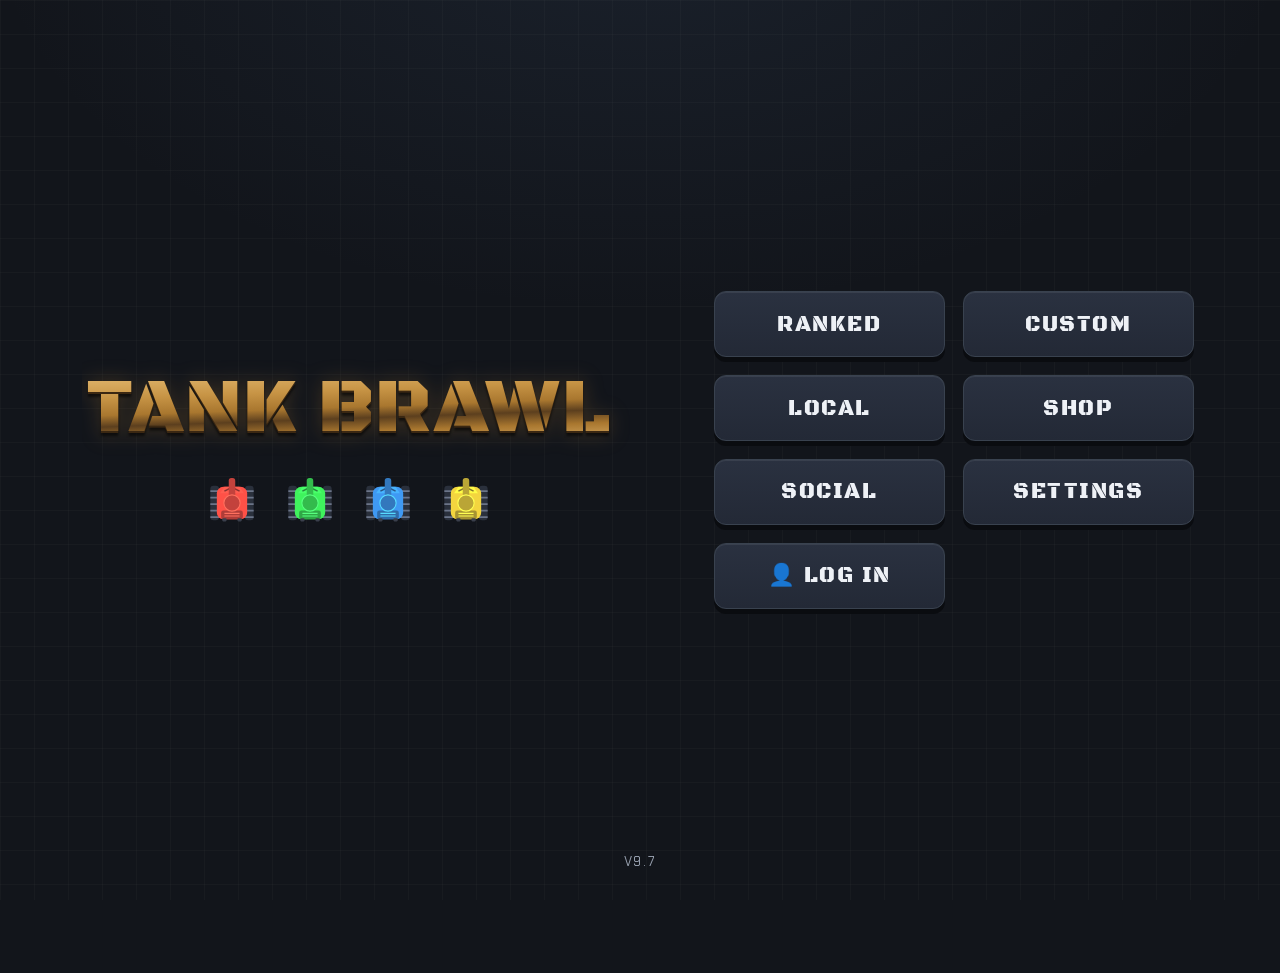
==== index.html @ 53a94299 "Update index.html" ====
<!doctype html>
<html lang="en">
<head>
  <meta charset="utf-8">
  <link rel="manifest" href="manifest.json">
  <meta name="screen-orientation" content="landscape">
  <meta name="apple-mobile-web-app-capable" content="yes">
  <meta name="mobile-web-app-capable" content="yes">
  <meta name="apple-mobile-web-app-status-bar-style" content="black-translucent">
  <meta name="theme-color" content="#14171f">
  <meta name="viewport" content="width=device-width, initial-scale=1, viewport-fit=cover">
  <meta name="theme-color" content="#12151b">
  <title>Tank Brawl</title>
  <link rel="preconnect" href="https://fonts.googleapis.com">
  <link rel="preconnect" href="https://fonts.gstatic.com" crossorigin>
  <link href="https://fonts.googleapis.com/css2?family=Black+Ops+One&family=Chakra+Petch:wght@400;500;600;700&display=swap" rel="stylesheet">
  <link rel="stylesheet" href="css/style.css">
</head>
<body>
  <main id="app">

    <!-- ============ MAIN MENU ============ -->
    <section class="screen screen-center is-active" id="screen-menu" aria-label="Main menu">
      <div class="menu-hero">
        <h1 class="logo"><span class="logo-fill">TANK BRAWL</span></h1>
        <div class="tank-row" id="menu-tanks" aria-hidden="true"></div>
      </div>
      <nav class="menu-grid">
        <button class="btn btn-big" data-go="screen-ranked">Ranked</button>
        <button class="btn btn-big" data-go="screen-online">Custom</button>
        <button class="btn btn-big" data-go="screen-local">Local</button>
        <button class="btn btn-big" data-go="screen-shop">Shop</button>
        <button class="btn btn-big" data-go="screen-social">Social</button>
        <button class="btn btn-big" data-go="screen-settings">Settings</button>
        <button class="btn btn-big" id="menu-login" type="button">👤 Log in</button>
      </nav>
      <p class="foot">v9.7</p>
    </section>

    <!-- ============ OFFLINE ============ -->
    <section class="screen" id="screen-local" aria-label="Offline battle setup">
      <header class="bar">
        <button class="btn btn-back" data-go="screen-menu">‹ Back</button>
        <h2>Local</h2>
        <button class="btn btn-small" data-go="screen-settings" aria-label="Settings">⚙</button>
      </header>
      <div class="slots" id="local-slots"></div>
      <div class="panel host-settings" id="local-settings">
        <button class="btn settings-head" id="loc-settings-toggle" type="button">
          MATCH SETTINGS <span id="loc-settings-caret">▾</span>
        </button>
        <div id="loc-settings-body" hidden>
          <p class="set-label">Map sizes</p>
          <div class="set-chips" id="loc-set-sizes"></div>
          <p class="set-label">Abilities in rotation</p>
          <div class="set-chips" id="loc-set-gear"></div>
          <div class="set-row">
            <button class="btn btn-small" id="loc-set-gear-all" type="button">ALL</button>
            <button class="btn btn-small" id="loc-set-gear-none" type="button">NONE</button>
          </div>
          <p class="set-label">Max abilities on the field: <b id="loc-set-max-val">24</b></p>
          <input type="range" id="loc-set-max" min="1" max="30" value="24" step="1">
          <p class="hint" id="loc-set-note"></p>
          <p class="set-label">Closing zone</p>
          <div class="set-row">
            <button class="btn btn-small set-chip" id="loc-set-zone" type="button">ZONE: OFF</button>
          </div>
          <div id="loc-set-zone-timer" hidden>
            <p class="set-label">Shrinks every: <b id="loc-set-zone-val">30s</b></p>
            <input type="range" id="loc-set-zone-sec" min="10" max="60" value="30" step="5">
          </div>
        </div>
      </div>
      <p class="hint" id="local-hint"></p>
      <button class="btn btn-big btn-go" id="local-start" disabled>Start battle</button>
    </section>

    <!-- ============ LOG IN ============ -->
    <section class="screen" id="screen-login" aria-label="Log in">
      <header class="bar">
        <button class="btn btn-back" data-go="screen-menu">‹ Back</button>
        <h2>Account</h2>
      </header>
      <div class="settings-tabs">
        <button class="btn tab-btn is-on" id="login-tab-in" type="button">SIGN IN</button>
        <button class="btn tab-btn" id="login-tab-up" type="button">CREATE ACCOUNT</button>
      </div>
      <div class="form-col" id="login-form-in">
        <input type="text" id="login-ident" placeholder="email or username"
               autocomplete="username" autocapitalize="off">
        <input type="password" id="login-pass" placeholder="password"
               autocomplete="current-password">
        <div class="form-row">
          <button class="btn btn-go" id="login-signin" type="button">Sign in</button>
          <button class="btn" id="login-forgot" type="button">RESET PASSWORD</button>
        </div>
      </div>
      <div class="form-col" id="login-form-up" hidden>
        <input type="email" id="signup-email" placeholder="email" autocomplete="email">
        <input type="text" id="signup-name" placeholder="username"
               maxlength="16" autocomplete="off" autocapitalize="off">
        <input type="password" id="signup-pass" placeholder="password (6+ characters)"
               autocomplete="new-password">
        <div class="form-row">
          <button class="btn btn-go" id="login-create" type="button">Create account</button>
        </div>
      </div>
    </section>

    <!-- ============ RANKED RESULTS ============ -->
    <section class="screen screen-center" id="screen-results" aria-label="Match results">
      <h2>Match Results</h2>
      <div class="results-body" id="results-body"></div>
      <button class="btn btn-big btn-go" id="results-continue" type="button">Continue</button>
    </section>

    <!-- ============ VERSUS (loading / sync) ============ -->
    <section class="screen screen-center" id="screen-versus" aria-label="Match starting">
      <h2 class="vs-title">Match Starting…</h2>
      <div class="versus-body" id="versus-body"></div>
      <p class="hint vs-wait">Syncing players…</p>
    </section>

    <!-- ============ RANKED ============ -->
    <section class="screen" id="screen-ranked" aria-label="Ranked">
      <header class="bar">
        <button class="btn btn-back" data-go="screen-menu">‹ Back</button>
        <h2>Ranked</h2>
      </header>
      <div class="settings-tabs">
        <button class="btn tab-btn is-on" id="ranked-tab-1v1" type="button">1v1</button>
        <button class="btn tab-btn" id="ranked-tab-2v2" type="button">2v2</button>
      </div>
      <div id="duo-panel" hidden>
        <div class="duo-members" id="duo-members"></div>
        <ul class="duo-invite-list" id="duo-invite-list" hidden></ul>
        <div class="duo-actions">
          <button class="btn" id="duo-leave" type="button" hidden>LEAVE TEAM</button>
        </div>
      </div>
      <p class="rank-mybadge" id="ranked-mybadge">Loading…</p>
      <button class="btn btn-big btn-go" id="ranked-queue" type="button">FIND MATCH</button>
      <p class="hint" id="ranked-status"></p>
      <h3 class="board-title">Top 50 worldwide</h3>
      <ol class="lobby-list" id="ranked-board"><li class="hint">Loading…</li></ol>
      <li class="board-row board-me" id="ranked-me" hidden></li>
    </section>

    <!-- ============ SOCIAL ============ -->
    <!-- ============ SHOP ============ -->
    <section class="screen" id="screen-shop" aria-label="Shop">
      <header class="bar">
        <button class="btn btn-back" data-go="screen-menu">‹ Back</button>
        <h2>Shop</h2>
        <span class="tag-purse" id="shop-purse" aria-label="Your tags">
          <span class="tag-coin" aria-hidden="true">💀</span><b id="shop-tags">0</b>
        </span>
      </header>
      <div class="settings-tabs">
        <button class="btn tab-btn is-on" id="shop-tab-colours" type="button">COLOURS</button>
        <button class="btn tab-btn" id="shop-tab-patterns" type="button">PATTERNS</button>
      </div>
      <p class="shop-rank" id="shop-rank"></p>
      <div id="shop-colours"></div>
      <div id="shop-patterns" hidden></div>

      <!-- Two-colour picker for equipping a pattern -->
      <div class="modal" id="pattern-picker" hidden>
        <div class="modal-card pattern-picker-card">
          <h3>Pick two colours</h3>
          <p class="pattern-picker-hint">Tap two different colours you own.</p>
          <div class="pp-grid" id="pattern-picker-grid"></div>
          <p class="pattern-picker-msg" id="pattern-picker-msg"></p>
          <div class="pattern-picker-actions">
            <button class="btn" id="pattern-picker-cancel" type="button">Cancel</button>
            <button class="btn btn-go" id="pattern-picker-apply" type="button">Wear it</button>
          </div>
        </div>
      </div>
    </section>

    <section class="screen" id="screen-social" aria-label="Social">
      <header class="bar">
        <button class="btn btn-back" data-go="screen-menu">‹ Back</button>
        <h2>Social</h2>
      </header>
      <div class="settings-tabs">
        <button class="btn tab-btn is-on" id="tab-friends" type="button">Friends</button>
        <button class="btn tab-btn" id="tab-requests" type="button">Requests</button>
        <button class="btn tab-btn" id="tab-addfriends" type="button">Add Friends</button>
      </div>
      <div id="panel-friends">
        <ul class="lobby-list" id="friends-list"></ul>
      </div>
      <div id="panel-requests" hidden>
        <ul class="lobby-list" id="requests-list"></ul>
      </div>
      <div id="panel-addfriends" hidden>
        <div class="search-row">
          <input type="text" id="friend-search" maxlength="16" placeholder="username"
                 autocomplete="off" autocapitalize="off">
          <button class="btn" id="friend-search-btn" type="button">Search</button>
        </div>
        <ul class="lobby-list" id="friend-results"></ul>
      </div>
    </section>

    <!-- ============ SETTINGS ============ -->
    <section class="screen" id="screen-settings" aria-label="Settings">
      <header class="bar">
        <button class="btn btn-back" id="settings-back">‹ Back</button>
        <h2>Settings</h2>
      </header>
      <div class="settings-tabs">
        <button class="btn tab-btn is-on" id="tab-controls" type="button">Controls</button>
        <button class="btn tab-btn" id="tab-audio" type="button">Audio</button>
      </div>
      <div id="panel-controls">
        <div class="binds" id="binds"></div>
        <button class="btn" id="binds-reset">Reset to defaults</button>
      </div>
      <div id="panel-audio" hidden>
        <div class="vol-row">
          <label for="vol-master">Master volume</label>
          <input type="range" id="vol-master" min="0" max="100" step="1">
          <span class="vol-val" id="vol-master-val">100%</span>
        </div>
        <div class="vol-row">
          <label for="vol-music">Music</label>
          <input type="range" id="vol-music" min="0" max="100" step="1">
          <span class="vol-val" id="vol-music-val">100%</span>
        </div>
        <div class="vol-row">
          <label for="vol-sfx">Sound effects</label>
          <input type="range" id="vol-sfx" min="0" max="100" step="1">
          <span class="vol-val" id="vol-sfx-val">100%</span>
        </div>
        <div class="vol-row dnd-row">
          <label for="dnd-toggle">Do Not Disturb</label>
          <input type="checkbox" id="dnd-toggle">
          <span class="vol-val" id="dnd-bell">🔔</span>
        </div>
        <div class="vol-row dnd-row">
          <label for="noreq-toggle">Block friend requests</label>
          <input type="checkbox" id="noreq-toggle">
          <span class="vol-val">🚫</span>
        </div>
      </div>
    </section>

    <!-- ============ ONLINE HOME ============ -->
    <section class="screen" id="screen-online" aria-label="Online">
      <header class="bar">
        <button class="btn btn-back" data-go="screen-menu">‹ Back</button>
        <h2>Custom</h2>
      </header>
      <div class="stack" id="online-actions">
        <button class="btn btn-big" id="btn-create">Create lobby</button>
        <button class="btn btn-big" data-go="screen-join">Join lobby</button>
      </div>
      <div class="panel warn" id="online-warning" hidden>
        <h3>Firebase isn't connected yet</h3>
        <p>Online lobbies run on a free Firebase Realtime Database. Paste your project config into <code>js/firebase-config.js</code> — the README walks through it in about 5 minutes.</p>
      </div>
    </section>

    <!-- ============ JOIN LOBBY ============ -->
    <section class="screen" id="screen-join" aria-label="Join lobby">
      <header class="bar">
        <button class="btn btn-back" data-go="screen-online">‹ Back</button>
        <h2>Join lobby</h2>
      </header>
      <label class="code-label" for="join-code">Enter the 4-digit lobby code</label>
      <input id="join-code" class="code-input" inputmode="numeric" autocomplete="one-time-code"
             pattern="[0-9]*" maxlength="4" placeholder="0000" data-autofocus>
      <button class="btn btn-big" id="btn-join">Join</button>
    </section>

    <!-- ============ LOBBY ============ -->
    <section class="screen" id="screen-lobby" aria-label="Lobby">
      <header class="bar">
        <button class="btn btn-back" id="lobby-leave">‹ Leave</button>
        <h2>Lobby</h2>
        <button class="btn btn-small" data-go="screen-settings" aria-label="Settings">⚙</button>
        <button class="btn btn-small bar-end" id="lobby-social" type="button" hidden>👥 Invite</button>
      </header>
      <div class="lobby-grid">
        <div class="lobby-main">
          <div class="panel code-card">
            <span class="code-label">Lobby code — share it with friends</span>
            <div class="code-line">
              <button class="btn btn-small" id="lobby-hide" type="button"
                      aria-label="Hide lobby code">👁</button>
              <span class="code-big" id="lobby-code">····</span>
              <button class="btn btn-small" id="lobby-copy">Copy</button>
            </div>
          </div>
          <ul class="lobby-list lobby-popover" id="lobby-social-list" hidden></ul>
          <ul class="lobby-list" id="lobby-players"></ul>
          <div class="panel host-settings" id="lobby-settings" hidden>
            <button class="btn settings-head" id="settings-toggle" type="button">
              MATCH SETTINGS <span id="settings-caret">▾</span>
            </button>
            <div id="settings-body" hidden>
              <p class="set-label">Map sizes</p>
              <div class="set-chips" id="set-sizes"></div>
              <p class="set-label">Abilities in rotation</p>
              <div class="set-chips" id="set-gear"></div>
              <div class="set-row">
                <button class="btn btn-small" id="set-gear-all" type="button">ALL</button>
                <button class="btn btn-small" id="set-gear-none" type="button">NONE</button>
              </div>
              <p class="set-label">Max abilities on the field: <b id="set-max-val">24</b></p>
              <input type="range" id="set-max" min="1" max="30" value="24" step="1">
              <p class="hint" id="set-note"></p>
              <p class="set-label">Closing zone</p>
              <div class="set-row">
                <button class="btn btn-small set-chip" id="set-zone" type="button">ZONE: OFF</button>
              </div>
              <div id="set-zone-timer" hidden>
                <p class="set-label">Shrinks every: <b id="set-zone-val">30s</b></p>
                <input type="range" id="set-zone-sec" min="10" max="60" value="30" step="5">
              </div>
            </div>
          </div>
          <p class="hint" id="lobby-status"></p>
          <button class="btn btn-big btn-go" id="lobby-start" hidden>Start battle</button>
        </div>
        <div class="chat-box" id="lobby-chat">
          <div class="chat-log" id="chat-log"></div>
          <div class="chat-row">
            <input type="text" id="chat-input" maxlength="240" placeholder="Message…"
                   autocomplete="off">
            <button class="btn btn-small" id="chat-send" type="button">Send</button>
          </div>
        </div>
      </div>
    </section>

    <!-- ============ BATTLE ARENA ============ -->
    <section class="screen" id="screen-game" aria-label="Battle">
      <header class="bar">
        <button class="btn btn-back" id="game-exit">‹ Exit</button>
        <h2>Battle</h2>
        <button class="btn btn-small" data-go="screen-settings" aria-label="Settings">⚙</button>
        <span class="shrink-timer" id="game-shrink" hidden>SHRINK 0:30</span>
        <div class="score" id="game-score"></div>
      </header>
      <div class="arena-wrap">
        <canvas id="arena"></canvas>
        <span class="multikill" id="multikill" hidden></span>
        <!-- Second local player (ranked 2v2 couch co-op): their own
             health and ability readout, so they aren't flying blind. -->
        <!-- Additional local players (couch co-op / local seats): one
             stacked readout each, built in game.js. -->
        <div class="p2-hud" id="p2-hud" hidden></div>
        <div class="loadout-hud" id="loadout-hud" hidden>
          <div class="loadout-slot" data-fire="off" data-cat="offense">
            <canvas class="loadout-icon" data-cat="offense" width="112" height="112"></canvas>
            <span class="loadout-key" data-cat="offense"></span>
          </div>
          <div class="loadout-slot" data-fire="def" data-cat="defense">
            <canvas class="loadout-icon" data-cat="defense" width="112" height="112"></canvas>
            <span class="loadout-key" data-cat="defense"></span>
          </div>
          <div class="loadout-slot" data-fire="agi" data-cat="agility">
            <canvas class="loadout-icon" data-cat="agility" width="112" height="112"></canvas>
            <span class="loadout-key" data-cat="agility"></span>
          </div>
        </div>
        <div class="touch-pad" id="touch-pad" hidden>
          <div class="tp-left">
            <div class="tp-stick" id="tp-move" aria-label="Move">
              <span class="tp-stick-label">MOVE</span>
              <div class="tp-knob"></div>
            </div>
          </div>
        </div>
      </div>
    </section>

  </main>

  <div id="toast" role="status" aria-live="polite"></div>

  <!-- Portrait phones get a polite "please rotate" gate. -->
  <div id="rotate-notice">
    <div class="rot-icon">📱</div>
    <h2>Rotate your device</h2>
    <p class="hint">Tank Brawl plays in landscape. Turn your phone sideways to battle.</p>
  </div>
  <div id="notice" class="notice" hidden>
    <span id="notice-text"></span>
    <button class="btn btn-small" id="notice-yes" type="button">OK</button>
    <button class="btn btn-small notice-x" id="notice-no" type="button">✕</button>
  </div>
  <div id="account-modal" class="acct-modal" hidden>
    <div class="acct-card">
      <button class="acct-x" id="acct-x" type="button" aria-label="Close">✕</button>
      <h3>Account — <span id="acct-who"></span></h3>
      <label class="acct-label" for="acct-newname">Username</label>
      <div class="acct-row">
        <input type="text" id="acct-newname" maxlength="16" autocapitalize="off" autocomplete="off">
        <button class="btn" id="acct-save" type="button">SAVE</button>
      </div>
      <div class="acct-actions">
        <button class="btn" id="acct-reset" type="button">RESET PASSWORD</button>
        <button class="btn" id="acct-logout" type="button">LOG OUT</button>
      </div>
      <p class="acct-msg" id="acct-msg"></p>
      <div class="acct-dev" id="acct-dev" hidden>
        <p class="acct-dev-head">⚙ DEV TOOLS</p>
        <div class="dev-row">
          <span class="dev-label">1v1 Elo <b id="dev-elo1">—</b></span>
          <button class="btn btn-small" data-dev-elo="1v1" data-delta="-100" type="button">−100</button>
          <button class="btn btn-small" data-dev-elo="1v1" data-delta="100" type="button">+100</button>
        </div>
        <div class="dev-row">
          <span class="dev-label">2v2 Elo <b id="dev-elo2">—</b></span>
          <button class="btn btn-small" data-dev-elo="2v2" data-delta="-100" type="button">−100</button>
          <button class="btn btn-small" data-dev-elo="2v2" data-delta="100" type="button">+100</button>
        </div>
        <div class="dev-row">
          <span class="dev-label">Tags <b id="dev-tags">—</b></span>
          <button class="btn btn-small" data-dev-tags data-delta="-10" type="button">−10</button>
          <button class="btn btn-small" data-dev-tags data-delta="10" type="button">+10</button>
        </div>
      </div>
      <div class="acct-danger">
        <button class="btn acct-danger-btn" id="acct-delete" type="button">DELETE ACCOUNT</button>
        <div id="acct-delete-confirm" hidden>
          <p class="acct-warn">
            <b>This cannot be undone.</b> Your username, email, rating,
            match records, and friends list are erased for good, and the
            username is freed for someone else.
          </p>
          <label class="acct-label" for="acct-pass">Enter your password to confirm</label>
          <input type="password" id="acct-pass" autocomplete="current-password"
                 placeholder="password">
          <div class="acct-actions">
            <button class="btn" id="acct-delete-cancel" type="button">CANCEL</button>
            <button class="btn acct-danger-btn" id="acct-delete-go" type="button">
              DELETE FOREVER
            </button>
          </div>
        </div>
      </div>
      <button class="btn btn-go" id="acct-close" type="button">CLOSE</button>
    </div>
  </div>
  <script type="module" src="js/main.js"></script>
</body>
</html>
---- css/style.css ----
/* Long-pressing the screen must never pop the text-selection
   magnifier loupe or callout menu — this is a game, not a document.
   Inputs stay selectable so the lobby code can still be typed. */
html, body, * {
  -webkit-user-select: none;
  user-select: none;
  -webkit-touch-callout: none;
  -webkit-tap-highlight-color: transparent;
}
html, body {
  touch-action: manipulation;
}
input, textarea {
  -webkit-user-select: text;
  user-select: text;
}

/* ================================================================
   TANK BRAWL — menu styles
   Palette: gunmetal / steel / rivet / chalk + the 4 player colors
   Type:    Black Ops One (display) + Chakra Petch (body)
   ================================================================ */

:root {
  --tp-size: clamp(96px, 26vw, 128px); /* thumb-stick diameter */
  --gunmetal: #12151b;
  --steel:    #1c212b;
  --rivet:    #39424f;
  --chalk:    #eef1f6;
  --smoke:    #9aa3b2;

  --red:    #ff5147;
  --green:  #46d160;
  --blue:   #47a3ff;
  --yellow: #ffc531;

  --shadow: #0a0c10;
  --radius: 12px;
}

* { box-sizing: border-box; margin: 0; padding: 0; }
[hidden] { display: none !important; }

html, body { height: 100%; overflow: hidden; }

body {
  font-family: "Chakra Petch", system-ui, sans-serif;
  font-size: 16px;
  color: var(--chalk);
  background:
    radial-gradient(1100px 700px at 50% -12%, rgba(80, 110, 150, .14), transparent 60%),
    linear-gradient(rgba(255, 255, 255, .022) 1px, transparent 1px),
    linear-gradient(90deg, rgba(255, 255, 255, .022) 1px, transparent 1px),
    var(--gunmetal);
  background-size: auto, 34px 34px, 34px 34px, auto;
  -webkit-font-smoothing: antialiased;
}

#app {
  width: min(560px, 100%);
  height: 100dvh;
  margin-inline: auto;
  padding: max(14px, env(safe-area-inset-top))
           max(14px, env(safe-area-inset-right))
           max(14px, env(safe-area-inset-bottom))
           max(14px, env(safe-area-inset-left));
  display: flex;
  flex-direction: column;
  overflow: hidden;
}
/* Each active screen scrolls INTERNALLY if content overflows — the
   page itself never does, so nothing spills past the viewport. */
.screen.is-active { overflow-y: auto; }

/* ===== Landscape / wide: the game wants a horizontal stage ===== */
@media (min-aspect-ratio: 13/10) {
  #app { width: 100%; max-width: 1180px; padding-inline: 32px; }
  .screen.is-active { gap: 16px; }
  .binds { grid-template-columns: 1fr 1fr; }

  /* Menu: a centered hero + a clean 2-column button grid, sized up so
     it commands the screen instead of floating in a corner. */
  #screen-menu.is-active {
    flex-direction: row;
    align-items: center;
    justify-content: center;
    gap: 8vw;
  }
  #screen-menu .menu-hero { margin: 0; }
  #screen-menu .menu-grid {
    grid-template-columns: 1fr 1fr;
    width: auto;
    min-width: 420px;
    gap: 16px;
  }
  #screen-menu .foot { position: absolute; bottom: 16px; left: 0; right: 0; }
}

/* ========================================================
   DESKTOP POLISH — make PC (wide + tall) look deliberate:
   a grand hero, substantial buttons, and centered, well-
   proportioned screens that fill the space instead of
   floating in a narrow left column.
   ======================================================== */
@media (min-aspect-ratio: 13/10) and (min-height: 600px) {
  /* Hero: bigger logo, roomier tagline, animated tanks visible. */
  #screen-menu .logo { font-size: clamp(3.2rem, 6vw, 5rem); }
  #screen-menu .tagline { font-size: 1rem; letter-spacing: .18em; }
  #screen-menu .tank-row { display: flex; gap: 26px; margin-top: 10px; }
  #screen-menu .tank-row .tank { width: 52px; height: 52px; }
  #screen-menu .menu-hero { gap: 20px; }

  /* Menu buttons: chunky, confident targets. */
  #screen-menu .menu-grid { min-width: 480px; gap: 18px; }
  #screen-menu .btn-big { font-size: 1.35rem; padding: 1.15rem 1.4rem; }
  #screen-menu .foot { font-size: .82rem; }

  /* Content screens: cap width and center so forms/lists/boards sit
     in a tidy column rather than stretching edge-to-edge. */
  #screen-online.is-active,
  #screen-ranked.is-active,
  #screen-social.is-active,
  #screen-settings.is-active,
  #screen-local.is-active {
    align-items: stretch;
    max-width: 960px;
    margin-inline: auto;
    width: 100%;
    padding-top: 4px;
  }

  /* Section headers read a little larger on desktop. */
  .bar h2 { font-size: 1.5rem; }
  .btn { font-size: 1.02rem; }
  .btn-small { font-size: .85rem; }
}

/* Ultra-wide: don't let the app sprawl. */
@media (min-width: 1400px) {
  #app { max-width: 1240px; }
}
  .logo { font-size: clamp(1.8rem, 7vh, 2.6rem); }
  .tagline { font-size: .7rem; }
  .tank-row { display: none; }
  .menu-hero { gap: 6px; }
  .btn-big { font-size: .92rem; padding: .62rem .8rem; }
  .menu-grid { gap: 8px; }

  .screen.is-active { gap: 10px; }
  .bar h2 { font-size: 1rem; }
}

/* Phones in PORTRAIT: ask for a turn. The rotate notice sits on top
   of everything and blocks play until the device is landscape. */
#rotate-notice { display: none; }
@media (max-aspect-ratio: 1/1) and (max-width: 900px) {
  #app { filter: blur(3px) brightness(.5); pointer-events: none; }
  #rotate-notice {
    display: flex;
    position: fixed;
    inset: 0;
    z-index: 200;
    flex-direction: column;
    align-items: center;
    justify-content: center;
    gap: 18px;
    text-align: center;
    padding: 24px;
    background: var(--gunmetal);
  }
  #rotate-notice .rot-icon {
    font-size: 4rem;
    animation: rot-spin 2.4s ease-in-out infinite;
  }
}
@keyframes rot-spin {
  0%, 40% { transform: rotate(0deg); }
  60%, 100% { transform: rotate(90deg); }
}

/* ---------- player color scopes ---------- */
.p-red    { --p: var(--red); }
.p-green  { --p: var(--green); }
.p-blue   { --p: var(--blue); }
.p-yellow { --p: var(--yellow); }

/* ---------- screens ---------- */
.screen { display: none; }
.screen.is-active {
  display: flex;
  flex-direction: column;
  gap: 18px;
  flex: 1;
  animation: screen-in .22s ease both;
}
.screen-center.is-active { justify-content: center; gap: 28px; }

@keyframes screen-in {
  from { opacity: 0; transform: translateY(10px); }
}

/* ---------- header bar ---------- */
.bar {
  display: flex;
  align-items: center;
  gap: 12px;
}
.bar h2 {
  font-family: "Black Ops One", system-ui;
  font-size: 1.2rem;
  font-weight: 400;
  letter-spacing: .05em;
  text-transform: uppercase;
}

/* ---------- logo / hero ---------- */
.menu-hero { text-align: center; display: grid; gap: 12px; }

.logo {
  font-family: "Black Ops One", system-ui;
  font-weight: 400;
  font-size: clamp(2.4rem, 11.5vw, 4rem);
  line-height: 1;
  display: flex;
  justify-content: center;
  letter-spacing: .02em;
}
/* Struck-bronze wordmark: a static vertical bevel (light top, dark
   waist, light base) with a narrow bright glint that sweeps across
   VERY slowly and cycles. Both layers are clipped to the text. */
.logo-fill {
  --bz-d: #5c3f1e;
  --bz:   #a9772f;
  --bz-l: #e6bd76;
  --bz-hi: #fff4d8;
  background-image:
    linear-gradient(100deg,
      rgba(255,244,216,0) 0%, rgba(255,244,216,0) 42%,
      rgba(255,244,216,.35) 47%, var(--bz-hi) 50%, rgba(255,244,216,.35) 53%,
      rgba(255,244,216,0) 58%, rgba(255,244,216,0) 100%),
    linear-gradient(178deg,
      var(--bz-l) 0%, #c79445 30%, var(--bz) 48%,
      var(--bz-d) 60%, var(--bz) 74%, var(--bz-l) 100%);
  background-size: 320% 100%, 100% 100%;
  background-position: 165% 0, 0 0;
  background-repeat: no-repeat;
  -webkit-background-clip: text;
  background-clip: text;
  color: transparent;
  -webkit-text-fill-color: transparent;
  /* Beveled depth without a flat drop-shadow color. */
  filter:
    drop-shadow(0 2px 0 #3a2712)
    drop-shadow(0 3px 1px rgba(0,0,0,.55))
    drop-shadow(0 0 10px rgba(169,119,47,.28));
  animation: bronzeGlint 19s linear infinite;
}
@keyframes bronzeGlint {
  /* Glint drifts right-to-left; most of the cycle it sits off-canvas,
     so the shine passes across roughly once every 19 s. */
  0%   { background-position: 165% 0, 0 0; }
  100% { background-position: -165% 0, 0 0; }
}
@media (prefers-reduced-motion: reduce) {
  .logo-fill { animation: none; background-position: 50% 0, 0 0; }
}

.tagline {
  color: #b9924e;
  letter-spacing: .32em;
  text-transform: uppercase;
  font-size: .8rem;
  font-weight: 600;
  text-indent: .32em;
}

.tank-row {
  display: flex;
  justify-content: center;
  gap: 18px;
  margin-top: 4px;
}
.tank-row .tank {
  width: 38px;
  height: 38px;
  animation: idle 2.4s ease-in-out infinite;
}
.tank-row .tank:nth-child(2) { animation-delay: .3s; }
.tank-row .tank:nth-child(3) { animation-delay: .6s; }
.tank-row .tank:nth-child(4) { animation-delay: .9s; }

@keyframes idle {
  0%, 100% { transform: translateY(0); }
  50%      { transform: translateY(-3px); }
}

.foot {
  text-align: center;
  color: var(--smoke);
  font-size: .72rem;
  letter-spacing: .12em;
  text-transform: uppercase;
}

/* ---------- tank icon ---------- */
.tank { display: block; }
.tank .tread  { fill: #343c49; }
.tank .barrel { fill: #566072; }
.tank .hull   { fill: var(--p, #566072); }
.tank .turret {
  fill: #262c37;
  fill: color-mix(in srgb, var(--p, #566072) 58%, #10131a);
}

/* ---------- buttons ---------- */
.btn {
  font-family: "Black Ops One", system-ui;
  font-weight: 400;
  font-size: .95rem;
  text-transform: uppercase;
  letter-spacing: .07em;
  color: var(--chalk);
  background: linear-gradient(#2a3140, #232936);
  border: 1px solid var(--rivet);
  border-radius: var(--radius);
  box-shadow: 0 5px 0 var(--shadow), inset 0 1px 0 rgba(255, 255, 255, .07);
  padding: .72rem 1.1rem;
  cursor: pointer;
  touch-action: manipulation;
  user-select: none;
  -webkit-user-select: none;
  -webkit-tap-highlight-color: transparent;
  transition: transform .05s ease, box-shadow .05s ease, border-color .15s ease;
}
.btn:hover { border-color: #4d5a6d; }
.btn:active {
  transform: translateY(4px);
  box-shadow: 0 1px 0 var(--shadow), inset 0 1px 0 rgba(255, 255, 255, .04);
}
.btn:focus-visible { outline: 2px solid var(--blue); outline-offset: 3px; }
.btn:disabled {
  opacity: .45;
  cursor: not-allowed;
  transform: none;
  box-shadow: 0 5px 0 var(--shadow);
}

.btn-big  { font-size: 1rem; padding: .78rem 1rem; width: 100%; }
.btn-small { font-size: .78rem; padding: .5rem .8rem; box-shadow: 0 3px 0 var(--shadow); }
.btn-small:active { transform: translateY(2px); box-shadow: 0 1px 0 var(--shadow); }

.btn-back {
  font-size: .8rem;
  padding: .5rem .85rem;
  background: transparent;
  box-shadow: 0 3px 0 var(--shadow);
  flex-shrink: 0;
}
.btn-back:active { transform: translateY(2px); box-shadow: 0 1px 0 var(--shadow); }

.btn-go {
  background: linear-gradient(#2c5a3a, #234a30);
  border-color: #3f7a52;
  box-shadow: 0 5px 0 #07130b, inset 0 1px 0 rgba(255, 255, 255, .1);
}
.btn-go:hover { border-color: var(--green); }
.btn-go:active, .btn-go:disabled { box-shadow: 0 1px 0 #07130b; }
.btn-go:disabled { box-shadow: 0 5px 0 #07130b; }

.stack { display: grid; gap: 14px; }
.menu-grid { display: grid; gap: 10px; grid-template-columns: 1fr; width: 100%; }

/* ---------- panels / hints ---------- */
.panel {
  background: var(--steel);
  border: 1px solid #2a313d;
  border-radius: var(--radius);
  padding: 16px;
}
.panel.warn { border-color: #7a5b1e; display: grid; gap: 8px; }
.panel.warn h3 { font-family: "Black Ops One"; font-weight: 400; font-size: .95rem; color: var(--yellow); }
.panel.warn p  { color: var(--smoke); font-size: .9rem; line-height: 1.5; }
.panel.warn code { color: var(--chalk); font-size: .85em; }

.hint { color: var(--smoke); font-size: .88rem; line-height: 1.5; }
.hint b { color: var(--chalk); }

/* ---------- local join slots ---------- */
.slots {
  display: grid;
  grid-template-columns: repeat(2, 1fr);
  gap: 12px;
}

.slot {
  font-family: "Chakra Petch", system-ui;
  display: grid;
  justify-items: center;
  gap: 6px;
  padding: 16px 10px 14px;
  background: var(--steel);
  border: 2px dashed color-mix(in srgb, var(--p) 40%, transparent);
  border-radius: var(--radius);
  color: var(--chalk);
  cursor: pointer;
  touch-action: manipulation;
  -webkit-tap-highlight-color: transparent;
  transition: border-color .15s ease, box-shadow .15s ease, transform .15s ease;
}
.slot .tank { width: 46px; height: 46px; opacity: .35; filter: grayscale(.7); transition: opacity .15s, filter .15s; }
.slot:focus-visible { outline: 2px solid var(--p); outline-offset: 3px; }

/* Responsive slot layout — placed AFTER the base so it takes effect. */
@media (min-aspect-ratio: 13/10) {
  .slots { grid-template-columns: repeat(4, 1fr); }
}
@media (max-height: 560px) {
  .slots { grid-template-columns: repeat(4, 1fr); gap: 6px; }
  .slot { padding: 6px 5px; gap: 2px; }
  .slot .tank { width: 30px; height: 30px; }
  .slot-name { font-size: .74rem; }
  .slot-prompt { font-size: .68rem; }
  .slot-status { font-size: .66rem; }
  .bot-chip { font-size: .66rem; padding: 2px 6px; }
}

.slot-name {
  font-family: "Black Ops One";
  font-size: .92rem;
  letter-spacing: .08em;
  text-transform: uppercase;
  color: var(--p);
}
.slot-status {
  font-size: .68rem;
  font-weight: 700;
  letter-spacing: .18em;
  color: var(--smoke);
}
.slot-prompt {
  font-size: .78rem;
  color: var(--smoke);
  line-height: 1.4;
  text-align: center;
  min-height: 2.3em;
}
.slot-prompt b { color: var(--chalk); }

.slot.joined {
  border-style: solid;
  border-color: var(--p);
  box-shadow: 0 0 0 1px var(--p), 0 8px 22px color-mix(in srgb, var(--p) 22%, transparent);
  transform: translateY(-2px);
}
.slot.joined .tank { opacity: 1; filter: none; }
.slot.joined .slot-status { color: var(--p); }

.slot.botted {
  border-style: solid;
  border-color: color-mix(in srgb, var(--p) 60%, transparent);
}
.slot.botted .tank { opacity: .85; filter: none; }
.slot.botted .slot-status { color: var(--p); }

.bot-chip {
  font-family: "Chakra Petch", system-ui;
  font-weight: 700;
  font-size: .62rem;
  letter-spacing: .12em;
  color: var(--smoke);
  background: #0e1116;
  border: 1px dashed var(--rivet);
  border-radius: 999px;
  padding: .32rem .65rem;
  margin-top: 2px;
  cursor: pointer;
  touch-action: manipulation;
  -webkit-tap-highlight-color: transparent;
}
.bot-chip:active { transform: translateY(1px); }
.slot.botted .bot-chip {
  color: var(--p);
  border-style: solid;
  border-color: var(--p);
}

/* ---------- settings / keybinds ---------- */
.binds { display: grid; gap: 14px; }
@media (min-width: 620px) { .binds { grid-template-columns: 1fr 1fr; } }

.bind-panel { display: grid; gap: 12px; }
.bind-head { display: flex; align-items: center; gap: 10px; }
.bind-head .tank { width: 28px; height: 28px; }
.bind-head h3 {
  font-family: "Black Ops One";
  font-weight: 400;
  font-size: .95rem;
  letter-spacing: .07em;
  text-transform: uppercase;
  color: var(--p);
}

.bind-rows { display: grid; gap: 8px; }
.bind-row {
  display: flex;
  align-items: center;
  justify-content: space-between;
  gap: 10px;
}
.bind-label { color: var(--smoke); font-size: .88rem; }

.keycap {
  font-family: "Chakra Petch", system-ui;
  font-weight: 700;
  font-size: .85rem;
  min-width: 92px;
  padding: .48rem .6rem;
  text-align: center;
  color: var(--chalk);
  background: #0e1116;
  border: 1px solid var(--rivet);
  border-radius: 8px;
  box-shadow: 0 3px 0 #05070a, inset 0 1px 0 rgba(255, 255, 255, .06);
  cursor: pointer;
  touch-action: manipulation;
  -webkit-tap-highlight-color: transparent;
}
.keycap:active { transform: translateY(2px); box-shadow: 0 1px 0 #05070a; }
.keycap:focus-visible { outline: 2px solid var(--p, var(--blue)); outline-offset: 2px; }
.keycap.listening {
  border-color: var(--p, var(--blue));
  color: var(--p, var(--blue));
  animation: pulse 1s ease-in-out infinite;
}
.keycap.unbound { color: var(--yellow); border-color: #7a5b1e; }

@keyframes pulse {
  0%, 100% { box-shadow: 0 3px 0 #05070a, 0 0 0 0 color-mix(in srgb, var(--p, var(--blue)) 45%, transparent); }
  50%      { box-shadow: 0 3px 0 #05070a, 0 0 0 5px transparent; }
}

/* ---------- join code ---------- */
.code-label {
  color: var(--smoke);
  font-size: .78rem;
  font-weight: 600;
  letter-spacing: .14em;
  text-transform: uppercase;
}

.code-input {
  font-family: "Chakra Petch", monospace;
  font-weight: 700;
  font-size: 2.4rem;
  letter-spacing: .45em;
  text-indent: .45em;
  text-align: center;
  width: 100%;
  padding: .55em 0;
  color: var(--chalk);
  background: #0e1116;
  border: 1px solid var(--rivet);
  border-radius: var(--radius);
  box-shadow: inset 0 3px 8px rgba(0, 0, 0, .5);
}
.code-input:focus-visible { outline: 2px solid var(--blue); outline-offset: 3px; }
.code-input::placeholder { color: #3c4552; }

/* ---------- lobby ---------- */
.code-card { display: grid; gap: 8px; }
.code-line { display: flex; align-items: center; justify-content: space-between; gap: 12px; }
.code-big {
  font-family: "Black Ops One", system-ui;
  font-size: 2.4rem;
  letter-spacing: .18em;
  line-height: 1;
  color: var(--chalk);
  text-shadow: 0 3px 0 rgba(0, 0, 0, .5);
}

.lobby-list { list-style: none; display: grid; gap: 10px; }

.lobby-row {
  display: flex;
  align-items: center;
  gap: 12px;
  padding: 10px 14px;
  background: var(--steel);
  border: 1px solid #2a313d;
  border-left: 4px solid var(--p, #2a313d);
  border-radius: var(--radius);
}
.lobby-row .tank { width: 30px; height: 30px; flex-shrink: 0; }
.lobby-name { font-weight: 600; letter-spacing: .04em; }
.lobby-name em { font-style: normal; color: var(--smoke); font-weight: 400; font-size: .85em; }

.lobby-row.empty { border-style: dashed; color: var(--smoke); font-size: .88rem; }
.lobby-row.empty .tank { opacity: .25; filter: grayscale(1); }

.row-end {
  margin-left: auto;
  display: flex;
  align-items: center;
  gap: 6px;
}

.chip {
  font-size: .66rem;
  font-weight: 700;
  letter-spacing: .16em;
  color: var(--yellow);
  border: 1px solid #7a5b1e;
  border-radius: 999px;
  padding: .2rem .55rem;
  background: transparent;
  white-space: nowrap;
}
.chip-btn {
  font-family: "Chakra Petch", system-ui;
  cursor: pointer;
  touch-action: manipulation;
  -webkit-tap-highlight-color: transparent;
}
.chip-btn:active { transform: translateY(1px); }

/* ---------- toast ---------- */
#toast {
  position: fixed;
  left: 50%;
  bottom: max(22px, env(safe-area-inset-bottom));
  transform: translate(-50%, 16px);
  max-width: min(92vw, 480px);
  padding: .7rem 1rem;
  font-size: .88rem;
  font-weight: 600;
  text-align: center;
  color: var(--chalk);
  background: #262d3a;
  border: 1px solid var(--rivet);
  border-radius: 10px;
  box-shadow: 0 8px 24px rgba(0, 0, 0, .5);
  opacity: 0;
  pointer-events: none;
  transition: opacity .2s ease, transform .2s ease;
  z-index: 50;
}
#toast.show { opacity: 1; transform: translate(-50%, 0); }

/* ---------- battle arena ---------- */
#screen-game.is-active { gap: 12px; }

.arena-wrap {
  position: relative;
  flex: 1 1 auto;
  min-height: 260px;
}
#arena {
  position: absolute;
  inset: 0;
  width: 100%;
  height: 100%;
  display: block;
  background: #ffffff;
  border: 1px solid #2a313d;
  border-radius: var(--radius);
  /* Dragging the arena scrolls the screen on a phone (the sticks and
     buttons set touch-action: none on themselves, so driving and
     aiming still take priority wherever a control actually sits).
     Desktop aiming is mouse-driven and unaffected. */
  touch-action: pan-y;
}

/* ---- the paint shop: every pickable color + the Impossible black ---- */
.p-orange  { --p: #f5820b; } .p-purple  { --p: #9a5ce6; }
.p-pink    { --p: #f26fb1; } .p-cyan    { --p: #22c3e6; }
.p-lime    { --p: #a3d21c; } .p-teal    { --p: #16a985; }
.p-magenta { --p: #cf3fd1; } .p-brown   { --p: #a4713a; }
.p-slate   { --p: #7e8ba3; } .p-mint    { --p: #4fdca4; }
.p-crimson { --p: #c2183c; } .p-navy    { --p: #3550c2; }
.p-black   { --p: #20242e; }

.swatches {
  display: flex;
  flex-wrap: wrap;
  gap: 6px;
  justify-content: center;
  margin-top: 8px;
  max-width: 190px;
}
.swatches-wide {
  max-width: 100%;
  justify-content: flex-start;
  margin-bottom: 14px;
}
.swatch {
  width: 20px;
  height: 20px;
  border-radius: 50%;
  border: 2px solid rgba(255, 255, 255, .25);
  background: var(--p);
  cursor: pointer;
  padding: 0;
}
.swatch.sel {
  border-color: #fff;
  box-shadow: 0 0 0 2px rgba(255, 255, 255, .35);
  transform: scale(1.12);
}
.swatch:disabled {
  opacity: .18;
  cursor: not-allowed;
}
.swatch-lock {
  font-size: .72rem;
  letter-spacing: .08em;
  opacity: .7;
}

.settings-tabs {
  display: flex;
  gap: 8px;
  margin-bottom: 14px;
}
.tab-btn { opacity: .55; }
.tab-btn.is-on {
  opacity: 1;
  outline: 2px solid var(--red, #ff5147);
  outline-offset: -2px;
}
.vol-row {
  display: grid;
  grid-template-columns: 130px 1fr 52px;
  align-items: center;
  gap: 12px;
  margin: 16px 0;
}
.vol-row label {
  font-weight: 600;
}
.vol-row input[type="range"] {
  width: 100%;
  accent-color: var(--red, #ff5147);
  height: 6px;
}
.vol-row .vol-val {
  font-family: "Black Ops One", system-ui;
  text-align: right;
  font-variant-numeric: tabular-nums;
}

/* ---- in-lobby chat ---- */
/* ---- lobby layout: two columns on wide screens ---- */
.lobby-grid {
  display: grid;
  grid-template-columns: 1fr;
  gap: 12px;
  min-height: 0;
  flex: 1;
}
@media (min-aspect-ratio: 13/10) {
  .lobby-grid { grid-template-columns: 1.1fr 1fr; align-items: start; }
}
.lobby-main {
  display: flex;
  flex-direction: column;
  gap: 12px;
  min-height: 0;
}
.lobby-main .lobby-list { max-height: 30vh; overflow-y: auto; }

.chat-box {
  display: flex;
  flex-direction: column;
  gap: 8px;
  min-height: 0;
  height: 100%;
}
@media (min-aspect-ratio: 13/10) {
  .chat-box { border-left: 1px solid rgba(255,255,255,.12); padding-left: 12px; }
}
.chat-log {
  flex: 1;
  min-height: 90px;
  max-height: 42vh;
  overflow-y: auto;
  display: flex;
  flex-direction: column;
  gap: 3px;
  font-size: .88rem;
  padding: 6px 8px;
  background: rgba(0,0,0,.18);
  border-radius: 8px;
}
.chat-line { word-break: break-word; }
.chat-line span { font-weight: 700; }
.chat-row { display: flex; gap: 8px; align-items: center; }
.chat-row input {
  flex: 1;
  padding: 9px 12px;
  border-radius: 8px;
  border: 1px solid rgba(255,255,255,.2);
  background: rgba(255,255,255,.06);
  color: inherit;
  font: inherit;
}

.bind-row span { flex: 1; }

/* ---- versus / loading ---- */
.vs-title { text-align: center; }
.versus-body {
  display: flex;
  align-items: center;
  justify-content: center;
  gap: 20px;
  flex-wrap: wrap;
  padding: 12px;
}
.vs-side { display: flex; gap: 16px; flex-wrap: wrap; justify-content: center; }
.vs-mid {
  display: flex;
  flex-direction: column;
  align-items: center;
  gap: 8px;
  font-family: "Black Ops One", system-ui;
}
.vs-mid .vs-vs { font-size: 2rem; opacity: .7; }
/* The one hyphen that ties the two giant numbers into a single ratio. */
.vs-mid .vs-ratio-dash {
  font-size: 4.5rem;
  line-height: 1;
  color: #ffffff;
  opacity: .85;
  margin-top: 2.2rem;   /* drop it down to sit level with the numbers */
}
.vs-fighter {
  display: flex;
  flex-direction: column;
  align-items: center;
  gap: 6px;
  padding: 14px 18px;
  border-radius: 14px;
  background: rgba(255,255,255,.05);
  outline: 2px solid var(--p, #7e8ba3);
  min-width: 120px;
}
.vs-fighter .tank { width: 64px; height: 64px; }
.vs-sprite { display: inline-flex; align-items: center; justify-content: center; width: 64px; height: 64px; }
.vs-name { font-weight: 700; font-size: 1.05rem; }
/* One giant white numeral under each card. */
.vs-score {
  margin-top: 6px;
  font-family: "Black Ops One", system-ui;
  color: #ffffff;
  font-size: 4.5rem;
  line-height: 1;
  min-width: 1.2ch;
  text-align: center;
}

/* ---- social ---- */
.friend-row {
  display: flex;
  align-items: center;
  gap: 12px;
  padding: 10px 12px;
}
.friend-row .tank { width: 30px; height: 30px; flex: none; }
.friend-name {
  flex: 1;
  display: flex;
  flex-direction: column;
  gap: 2px;
  font-weight: 600;
}
.friend-name .status { font-size: .78rem; font-style: normal; opacity: .8; }
.status-online { color: #46d160; }
.status-lobby  { color: #f0b429; }
.status-round  { color: #47a3ff; }
.status-offline { color: #7e8ba3; }
.btn-small { padding: 6px 10px; font-size: .8rem; }
.search-row { display: flex; gap: 8px; margin-bottom: 12px; }
.search-row input {
  flex: 1;
  padding: 10px 12px;
  border-radius: 10px;
  border: 1px solid rgba(255,255,255,.2);
  background: rgba(255,255,255,.06);
  color: inherit;
  font: inherit;
}
.bar .bar-end { margin-left: auto; }
.form-col { display: flex; flex-direction: column; gap: 10px; max-width: 420px; }
.form-col input {
  padding: 12px 14px;
  border-radius: 10px;
  border: 1px solid rgba(255,255,255,.2);
  background: rgba(255,255,255,.06);
  color: inherit;
  font: inherit;
}
.form-row { display: flex; gap: 10px; margin-top: 4px; }
.lobby-popover { margin-bottom: 10px; outline: 2px solid rgba(255,255,255,.15); border-radius: 12px; }
.dnd-row input[type="checkbox"] { width: 22px; height: 22px; accent-color: var(--red, #ff5147); justify-self: start; }

.rank-badge { vertical-align: -3px; margin-right: 2px; }
.rank-mybadge {
  display: flex;
  align-items: center;
  gap: 8px;
  font-size: 1.05rem;
  margin: 6px 0 14px;
}
.board-title { margin: 18px 0 8px; opacity: .85; }
.board-row {
  display: flex;
  align-items: center;
  gap: 10px;
  padding: 8px 12px;
}
.board-pos {
  width: 44px;
  font-family: "Black Ops One", system-ui;
  opacity: .7;
}
.board-name { flex: 1; font-weight: 600; }
.board-elo { font-variant-numeric: tabular-nums; opacity: .85; }
.board-me {
  outline: 2px solid var(--red, #ff5147);
  outline-offset: -2px;
  border-radius: 10px;
}

/* ---- notice banner: drops from the top, works on every screen ---- */
.notice {
  position: fixed;
  top: -80px;
  left: 50%;
  transform: translateX(-50%);
  display: flex;
  align-items: center;
  gap: 12px;
  padding: 12px 16px;
  background: #262b36;
  border: 1px solid rgba(255,255,255,.18);
  border-radius: 14px;
  box-shadow: 0 8px 30px rgba(0,0,0,.5);
  z-index: 90;
  transition: top .25s ease;
  max-width: min(92vw, 460px);
}
.notice.show { top: 12px; }
.notice .notice-x { opacity: .6; }

.arena-wrap { position: relative; }
/* With the controls overlaid on the arena, the bottom corners belong
   to the move stick (left) and the loadout indicators (right, which
   double as the fire buttons on touch). Keep the health/armour readouts
   clear of the move stick. */
.arena-wrap.has-touch .health-hud { bottom: calc(var(--tp-size) + 14px); }
.arena-wrap.has-touch .armour-hud { bottom: calc(var(--tp-size) + 40px); }
/* On touch the loadout indicators ARE the fire controls: compact
   buttons tucked into the bottom-right corner, at 60% opacity so the
   battlefield shows through (matching the move stick). */
.arena-wrap.has-touch .loadout-hud {
  right: clamp(8px, 2vw, 16px);
  bottom: clamp(8px, 2vh, 16px);
  gap: clamp(5px, 1.2vw, 9px);
  pointer-events: auto;
  opacity: .6;
}
.arena-wrap.has-touch .loadout-slot {
  pointer-events: auto;
  cursor: pointer;
  padding: 3px;
  border-radius: 10px;
  background: rgba(20, 24, 32, 0.5);
  border: 1.5px solid rgba(255, 255, 255, 0.14);
  -webkit-tap-highlight-color: transparent;
  touch-action: none;
  transition: transform .06s, background .06s, border-color .06s;
}
.arena-wrap.has-touch .loadout-slot.held {
  transform: scale(0.9);
  background: rgba(80, 120, 200, 0.4);
  border-color: rgba(150, 190, 255, 0.7);
}
.arena-wrap.has-touch .loadout-icon {
  width: clamp(30px, 7vw, 44px);
  height: clamp(30px, 7vw, 44px);
}
/* Keep the ability captions small so the compact buttons read clean. */
.arena-wrap.has-touch .loadout-key {
  font-size: clamp(.42rem, .9vw, .56rem);
}
/* Loadout readout, bottom-right of the arena: the enlarged icons of
   your three equipped items (offense · defense · agility), each with
   its activation control captioned beneath. */
.loadout-hud {
  position: absolute;
  right: 10px;
  bottom: 8px;
  display: flex;
  align-items: flex-end;
  gap: clamp(6px, 1.2vw, 12px);
  pointer-events: none;
}
.loadout-slot {
  display: flex;
  flex-direction: column;
  align-items: center;
  gap: 2px;
}
.loadout-icon {
  width: clamp(40px, 6.5vw, 56px);
  height: clamp(40px, 6.5vw, 56px);
}
.loadout-key {
  font-family: "Black Ops One", system-ui;
  font-size: clamp(.5rem, 1.1vw, .68rem);
  letter-spacing: .04em;
  color: #aab2c2;
  text-shadow: 0 2px 4px rgba(0,0,0,.7);
  white-space: nowrap;
  min-height: .8em;
  text-align: center;
}

/* The player HUD — both players' health + shield readouts and the
   ability slots — sits at half opacity so it reads lightly over the
   arena without pulling focus from the action. */
.health-hud, .p2-hud, .armour-hud, .loadout-hud { opacity: .5; }

/* Health readout, bottom-left of the arena: pips (hearts) plus a
   number, both outside the play canvas. */
.health-hud {
  position: absolute;
  left: 10px;
  bottom: 8px;
  display: flex;
  align-items: center;
  gap: 6px;
  padding: 2px 6px;
  pointer-events: none;
  text-shadow: 0 2px 4px rgba(0,0,0,.6);
}
/* Armour pips sit just above the health row, bottom-left. */
.armour-hud {
  position: absolute;
  left: 10px;
  bottom: 34px;
  display: flex;
  align-items: center;
  gap: 6px;
  padding: 2px 6px;
  pointer-events: none;
  text-shadow: 0 2px 4px rgba(0,0,0,.6);
}
.armour-hud .ar-pips { display: flex; gap: 3px; }
.armour-hud .ar-pip {
  width: clamp(9px, 1.5vw, 14px);
  height: clamp(9px, 1.5vw, 14px);
  border-radius: 3px;
  background: #4aa8ff;
  box-shadow: inset 0 0 0 1px rgba(0,0,0,.35), 0 0 6px rgba(74,168,255,.7);
}
.armour-hud .ar-pip.spent { background: rgba(120,170,220,.18); box-shadow: inset 0 0 0 1px rgba(0,0,0,.35); }
.armour-hud .ar-num {
  font-family: "Black Ops One", system-ui;
  font-size: clamp(.72rem, 1.9vw, 1rem);
  color: #cfe6ff;
  min-width: 2.2ch;
}
.health-hud .hp-pips { display: flex; gap: 3px; }
.health-hud .hp-pip {
  width: clamp(9px, 1.5vw, 14px);
  height: clamp(9px, 1.5vw, 14px);
  border-radius: 3px;
  background: #3bd16f;
  box-shadow: inset 0 0 0 1px rgba(0,0,0,.35);
}
.health-hud .hp-pip.spent { background: rgba(255,255,255,.16); }
.health-hud .hp-num {
  font-family: "Black Ops One", system-ui;
  font-size: clamp(.85rem, 2.2vw, 1.15rem);
  color: #eaf2ea;
  min-width: 2.2ch;
}

.shrink-timer {
  font-family: "Black Ops One", system-ui;
  font-size: .85rem;
  letter-spacing: .05em;
  opacity: .85;
  white-space: nowrap;
}
.shrink-timer.warn { color: #ff5147; }
.sc-card .sc-name {
  display: block;
  font-size: .62rem;
  font-weight: 700;
  max-width: 74px;
  overflow: hidden;
  text-overflow: ellipsis;
  white-space: nowrap;
  text-align: center;
  opacity: .85;
}

.bar .score {
  margin-left: auto;
  display: flex;
  gap: 14px;
  align-items: flex-end;
}
.score .sc-card {
  display: flex;
  flex-direction: column;
  align-items: center;
  gap: 1px;
}
.score .sc-card .tank {
  width: 34px;
  height: 34px;
  filter: drop-shadow(0 2px 0 rgba(0, 0, 0, .35));
}
.score .sc {
  font-family: "Black Ops One", system-ui;
  font-size: 1.05rem;
  line-height: 1;
  color: var(--p);
  text-shadow: 0 2px 0 rgba(0, 0, 0, .5);
}

/* The controls float ON the arena's bottom edge rather than taking a
   strip of their own, so the battlefield gets the whole panel. The
   container itself is click-through — only the sticks and buttons
   catch touches, which leaves the white space between them free to
   scroll the screen. */
.touch-pad {
  position: absolute;
  left: 0;
  right: 0;
  bottom: 0;
  display: flex;
  justify-content: space-between;
  align-items: flex-end;
  gap: 10px;
  padding: 0 clamp(8px, 2vw, 18px) max(8px, env(safe-area-inset-bottom));
  pointer-events: none;
  z-index: 4;
}
/* The move stick and the fire buttons ride together on the LEFT, with
   the buttons OUTBOARD of the stick (thumb rolls off the stick onto
   them). The aim stick sits alone on the right. */
.tp-left {
  display: flex;
  align-items: center;
  gap: clamp(8px, 2vw, 16px);
}
/* Analog thumb sticks: a fixed base ring with a draggable knob. */
.tp-stick {
  position: relative;
  width: var(--tp-size);
  height: var(--tp-size);
  border-radius: 50%;
  background: radial-gradient(circle at 50% 42%, #2a3140, #1c212c);
  border: 1px solid var(--rivet);
  box-shadow: inset 0 2px 8px rgba(0,0,0,.45), 0 3px 0 var(--shadow);
  touch-action: none;
  user-select: none;
  -webkit-user-select: none;
  -webkit-tap-highlight-color: transparent;
  flex: 0 0 auto;
  opacity: .6;          /* see the battlefield through the controls */
  pointer-events: auto; /* ...but still catch the thumb */
}
.tp-stick-label {
  position: absolute;
  top: 8px; left: 0; right: 0;
  text-align: center;
  font-family: "Black Ops One", system-ui;
  font-size: .56rem;
  letter-spacing: .1em;
  color: rgba(190, 198, 214, .5);
  pointer-events: none;
}
.tp-knob {
  position: absolute;
  left: 50%; top: 50%;
  width: 44%;
  height: 44%;
  border-radius: 50%;
  transform: translate(-50%, -50%);
  background: linear-gradient(#3a4356, #2a3140);
  border: 1px solid var(--rivet);
  box-shadow: 0 3px 0 var(--shadow), inset 0 1px 0 rgba(255,255,255,.08);
  pointer-events: none;
}

/* ---------- motion safety ---------- */
@media (prefers-reduced-motion: reduce) {
  *, *::before, *::after {
    animation: none !important;
    transition: none !important;
  }
}

/* ---- 2v2 duo (team party) panel on the Ranked screen ---- */
#duo-panel {
  margin: 8px 0 4px;
  padding: 10px 12px;
  border: 1px solid var(--rivet);
  border-radius: 10px;
  background: rgba(255,255,255,.03);
}
.duo-code {
  margin: 0 0 6px;
  font-family: "Black Ops One", system-ui;
  letter-spacing: .06em;
  color: #cfe6ff;
}
.duo-members { display: flex; flex-wrap: wrap; gap: 10px; margin-bottom: 8px; }
.duo-member {
  display: inline-flex;
  align-items: center;
  gap: 6px;
  padding: 4px 10px;
  border: 1px solid var(--rivet);
  border-radius: 999px;
  background: rgba(255,255,255,.04);
}
.duo-actions { display: flex; flex-wrap: wrap; gap: 8px; align-items: center; }
.duo-input {
  width: 7.5ch;
  padding: 8px 10px;
  border-radius: 8px;
  border: 1px solid var(--rivet);
  background: #161a22;
  color: var(--chalk);
  font-family: "Chakra Petch", system-ui;
  letter-spacing: .12em;
}
#ranked-queue:disabled { opacity: .45; cursor: not-allowed; }

.btn-link {
  background: none;
  border: none;
  color: #7fb0ff;
  font-family: "Chakra Petch", system-ui;
  font-size: .85rem;
  text-decoration: underline;
  cursor: pointer;
  padding: 4px;
  align-self: flex-start;
}
.btn-link:hover { color: #a9caff; }
.btn-link:disabled { opacity: .5; cursor: default; }

/* ---- ranked results scoreboard ---- */
.results-body { width: min(94vw, 560px); margin: 4px auto 14px; }
.res-winner {
  text-align: center;
  font-family: "Black Ops One", system-ui;
  font-size: clamp(1.2rem, 4vw, 1.8rem);
  margin: 0 0 14px;
  letter-spacing: .04em;
}
.res-winner.res-win { color: #ffd23f; text-shadow: 0 2px 10px rgba(255,210,63,.4); }
.res-winner.res-lose { color: #9aa3b2; }
.res-head, .res-row {
  display: grid;
  grid-template-columns: 1fr 4.5rem 4rem 4.5rem;
  align-items: center;
  gap: 6px;
  padding: 6px 10px;
}
/* Rows carry a little animated tank sprite before the name; the header
   has no sprite, so give it a matching leading spacer via the name col. */
.res-row { grid-template-columns: 2rem 1fr 4.5rem 4rem 4.5rem; }
.res-head { grid-template-columns: 2rem 1fr 4.5rem 4rem 4.5rem; }
.res-head span:first-child { grid-column: 1 / 3; }
.res-sprite { display: inline-flex; align-items: center; justify-content: center; width: 30px; height: 30px; }
.res-sprite .tank-canvas { width: 30px; height: 30px; }
.res-head {
  font-family: "Chakra Petch", system-ui;
  font-size: .7rem;
  text-transform: uppercase;
  letter-spacing: .1em;
  color: #808896;
  border-bottom: 1px solid var(--rivet);
}
.res-head span:not(:first-child), .res-row .res-stat, .res-row .res-elo { text-align: center; }
.res-rows { display: flex; flex-direction: column; gap: 4px; margin-top: 6px; }
.res-row {
  border-radius: 8px;
  background: rgba(255,255,255,.03);
  border-left: 4px solid var(--tank, #808896);
}
.res-row.res-me { background: rgba(127,176,255,.12); }
.res-row.team-0 { border-left-color: #4a9eff; }
.res-row.team-1 { border-left-color: #ff6a4d; }
.res-name { display: flex; align-items: center; gap: 6px; font-family: "Chakra Petch", system-ui; font-weight: 600; }
.res-stat b, .res-elo { font-family: "Black Ops One", system-ui; font-size: 1.05rem; }
.res-stat em, .res-elo em { display: block; font-size: .55rem; font-style: normal; color: #808896; letter-spacing: .08em; }
.res-elo.elo-up { color: #4bd08a; }
.res-elo.elo-down { color: #ff6a4d; }

/* duo seats + invite picker */
.duo-invite-btn { border-style: dashed; opacity: .85; }
.duo-invite-list {
  list-style: none;
  margin: 8px 0;
  padding: 0;
  display: flex;
  flex-direction: column;
  gap: 6px;
  max-height: 200px;
  overflow-y: auto;
}

/* account settings modal */
.acct-modal {
  position: fixed; inset: 0; z-index: 60;
  display: flex; align-items: center; justify-content: center;
  background: rgba(6, 8, 12, 0.72);
  padding: 20px;
  overflow-y: auto;            /* let the whole modal scroll on short screens */
  -webkit-overflow-scrolling: touch;
}
.acct-card {
  width: min(94vw, 420px);
  max-height: calc(100dvh - 40px); /* never taller than the viewport… */
  overflow-y: auto;                /* …scroll inside if content is long   */
  -webkit-overflow-scrolling: touch;
  margin: auto;                    /* centre when short, scroll when tall  */
  background: #161a22;
  border: 1px solid var(--rivet);
  border-radius: 14px;
  padding: 20px;
  box-shadow: 0 18px 50px rgba(0,0,0,.55);
}
.acct-card h3 { margin: 0 0 14px; font-family: "Black Ops One", system-ui; letter-spacing: .04em; }
/* Always-visible close X in the top-right of the account card, so
   there's an obvious way out even before scrolling to the CLOSE
   button (which matters on short mobile screens). */
.acct-x {
  position: sticky;
  top: -20px;               /* cancel the card's top padding so it hugs the corner */
  float: right;
  margin: -8px -6px 0 0;
  width: 38px; height: 38px;
  display: flex; align-items: center; justify-content: center;
  font-size: 1.1rem; line-height: 1;
  color: var(--chalk);
  background: rgba(40, 46, 58, 0.9);
  border: 1px solid var(--rivet);
  border-radius: 10px;
  cursor: pointer;
  z-index: 2;
  -webkit-tap-highlight-color: transparent;
}
.acct-x:hover { background: rgba(60, 68, 84, 0.95); }
.acct-label { display: block; font-size: .72rem; text-transform: uppercase; letter-spacing: .1em; color: #808896; margin-bottom: 5px; }
.acct-row { display: flex; gap: 8px; margin-bottom: 14px; }
.acct-row input {
  flex: 1; min-width: 0;
  padding: 10px 12px; border-radius: 8px;
  border: 1px solid var(--rivet); background: #0f1218; color: var(--chalk);
  font-family: "Chakra Petch", system-ui; letter-spacing: .04em;
}
.acct-actions { display: flex; gap: 8px; flex-wrap: wrap; margin-bottom: 8px; }
.acct-actions .btn { flex: 1; }
.acct-msg { min-height: 1.1em; margin: 6px 0 12px; font-size: .85rem; }
#acct-close { width: 100%; }

/* host match-settings panel */
.host-settings { padding: 10px 12px; margin: 6px 0; }
.settings-head {
  width: 100%;
  display: flex; justify-content: space-between; align-items: center;
  font-family: "Black Ops One", system-ui; letter-spacing: .06em;
}
.set-label { margin: 10px 0 6px; font-size: .72rem; text-transform: uppercase; letter-spacing: .1em; color: #808896; }
.set-chips { display: flex; flex-wrap: wrap; gap: 6px; }
.set-chip { opacity: .42; border-style: dashed; }
.set-chip.is-on { opacity: 1; border-style: solid; border-color: #4bd08a; color: #d8ffe9; }
.set-row { display: flex; gap: 6px; margin-top: 8px; }
#set-max { width: 100%; margin: 2px 0 4px; accent-color: #4bd08a; }
#set-note { min-height: 1.1em; }

/* account settings — danger zone */
.acct-danger {
  margin-top: 4px;
  padding-top: 12px;
  border-top: 1px solid rgba(255, 106, 77, .28);
}
.acct-danger-btn {
  border-color: #ff6a4d;
  color: #ffb9ab;
}
.acct-danger-btn:hover:not(:disabled) { background: rgba(255, 106, 77, .16); }
.acct-danger-btn:disabled { opacity: .5; cursor: default; }
#acct-delete { width: 100%; }
.acct-warn {
  margin: 10px 0;
  padding: 10px 12px;
  border-radius: 8px;
  background: rgba(255, 106, 77, .1);
  border: 1px solid rgba(255, 106, 77, .3);
  font-size: .85rem;
  line-height: 1.45;
  color: #ffd4cb;
}
.acct-warn b { color: #ff8f78; }
#acct-pass {
  width: 100%;
  padding: 10px 12px;
  margin-bottom: 10px;
  border-radius: 8px;
  border: 1px solid var(--rivet);
  background: #0f1218;
  color: var(--chalk);
  font-family: "Chakra Petch", system-ui;
}

/* ---------- shop ---------- */
.tag-purse {
  display: inline-flex;
  align-items: center;
  gap: 5px;
  padding: 3px 10px;
  border-radius: 999px;
  background: #161a22;
  border: 1px solid var(--rivet);
  font-family: "Black Ops One", system-ui;
  letter-spacing: .06em;
  color: #e7c66a;
  white-space: nowrap;
}
.tag-coin { font-size: .95em; filter: saturate(0) brightness(1.6); }
.shop-rank {
  margin: 6px 0 2px;
  font-size: .78rem;
  letter-spacing: .06em;
  color: #8b93a3;
  text-align: center;
}
.shop-group { margin-bottom: 18px; }
.shop-group.locked { opacity: .72; }
/* The elite (top-50) group gets a ruby accent so it reads as a prize
   rather than just another rank shelf. */
.shop-group-elite {
  border: 1px solid rgba(224, 17, 95, .38);
  border-radius: 12px;
  padding: 10px 12px 4px;
  background:
    radial-gradient(120% 80% at 50% -10%, rgba(224, 17, 95, .14), transparent 70%),
    rgba(224, 17, 95, .04);
}
.shop-group-elite .shop-group-head span:first-child {
  color: #ff5b8f;
  text-shadow: 0 0 12px rgba(224, 17, 95, .5);
}
.shop-group-head {
  display: flex;
  justify-content: space-between;
  align-items: baseline;
  gap: 10px;
  margin: 0 0 8px;
  font-family: "Black Ops One", system-ui;
  font-size: .82rem;
  letter-spacing: .08em;
  color: #c3cbd9;
}
.shop-group-note {
  font-family: "Chakra Petch", system-ui;
  font-size: .72rem;
  letter-spacing: .04em;
  color: #7d8595;
  white-space: nowrap;
}
.shop-grid {
  display: grid;
  grid-template-columns: repeat(auto-fill, minmax(84px, 1fr));
  gap: 8px;
}
.shop-tile {
  display: flex;
  flex-direction: column;
  align-items: center;
  gap: 5px;
  padding: 9px 5px 7px;
  border-radius: 10px;
  border: 1px solid var(--rivet);
  background: #161a22;
  color: var(--chalk);
  cursor: pointer;
  font-family: "Chakra Petch", system-ui;
  transition: border-color .12s, transform .08s;
}
.shop-tile:active { transform: translateY(1px); }
.shop-chip {
  width: 42px;
  height: 42px;
  border-radius: 50%;
  border: 1px solid rgba(0,0,0,.45);
  box-shadow: inset 0 2px 5px rgba(0,0,0,.35), 0 2px 0 var(--shadow);
}
.shop-name {
  font-size: .66rem;
  letter-spacing: .03em;
  text-align: center;
  line-height: 1.15;
  min-height: 2.3em;
  display: flex;
  align-items: center;
}
.shop-foot {
  font-size: .64rem;
  letter-spacing: .06em;
  font-weight: 700;
  color: #8b93a3;
  white-space: nowrap;
}
.shop-tile.is-worn { border-color: #4bd08a; }
.shop-tile.is-worn .shop-foot { color: #4bd08a; }
.shop-tile.is-owned .shop-foot { color: #c3cbd9; }
.shop-tile.is-broke { opacity: .6; }
.shop-tile.is-broke .shop-foot { color: #ff8f78; }
.shop-tile.is-locked { opacity: .42; cursor: not-allowed; }
.shop-tile.is-locked .shop-chip { filter: grayscale(.85); }
.shop-empty {
  margin: 10px 0;
  padding: 14px;
  border-radius: 10px;
  border: 1px dashed var(--rivet);
  color: #7d8595;
  font-size: .82rem;
  line-height: 1.5;
  text-align: center;
}

/* pattern colour picker */
.modal {
  position: fixed; inset: 0; z-index: 60;
  display: flex; align-items: center; justify-content: center;
  background: rgba(6, 8, 12, 0.72);
  padding: 20px;
}
.modal[hidden] { display: none; }
.pattern-picker-card {
  width: min(94vw, 460px);
  background: #161a22;
  border: 1px solid var(--rivet);
  border-radius: 14px;
  padding: 20px;
  box-shadow: 0 18px 50px rgba(0,0,0,.55);
}
.pattern-picker-card h3 { margin: 0 0 6px; font-family: "Black Ops One", system-ui; letter-spacing: .04em; }
.pattern-picker-hint { margin: 0 0 14px; font-size: .82rem; color: #808896; }
.pp-grid {
  display: grid;
  grid-template-columns: repeat(auto-fill, minmax(44px, 1fr));
  gap: 8px;
  max-height: 46vh; overflow-y: auto;
  margin-bottom: 10px;
}
.pp-swatch {
  position: relative;
  aspect-ratio: 1;
  border-radius: 8px;
  border: 2px solid var(--rivet);
  background: #0f1218;
  padding: 3px; cursor: pointer;
}
.pp-swatch.is-picked { border-color: #4bd08a; box-shadow: 0 0 0 2px rgba(75,208,138,.35); }
.pp-chip { display: block; width: 100%; height: 100%; border-radius: 5px; }
.pp-badge {
  position: absolute; top: -6px; right: -6px;
  font-size: .85rem; font-weight: 700; color: #4bd08a;
  text-shadow: 0 1px 2px #000;
}
.pattern-picker-msg { min-height: 1.1em; margin: 4px 0 10px; font-size: .82rem; color: #ff8f78; }
.pattern-picker-actions { display: flex; gap: 8px; }
.pattern-picker-actions .btn { flex: 1; }

/* account settings — dev tools (only ever rendered for dev accounts) */
.acct-dev {
  margin: 4px 0 12px;
  padding: 10px 12px;
  border-radius: 8px;
  border: 1px solid #4b3fd1;
  background: rgba(75, 63, 209, .1);
}
.acct-dev-head {
  margin: 0 0 8px;
  font-family: "Black Ops One", system-ui;
  font-size: .72rem;
  letter-spacing: .1em;
  color: #a89cff;
}
.dev-row {
  display: flex;
  align-items: center;
  gap: 6px;
  margin-bottom: 6px;
}
.dev-label {
  flex: 1;
  font-size: .78rem;
  letter-spacing: .04em;
  color: #c3cbd9;
}
.dev-label b { color: #fff; }
.dev-note {
  margin: 6px 0 0;
  font-size: .7rem;
  letter-spacing: .04em;
  color: #8b93a3;
}


/* ---------- multi-kill banner ---------- */
/* Sits across the top of the arena. Punches in, holds, fades out. The
   tint climbs with the streak so a Penta reads hotter than a Double. */
.multikill {
  position: absolute;
  top: clamp(8px, 3vh, 28px);
  left: 50%;
  transform: translateX(-50%);
  z-index: 6;
  pointer-events: none;
  font-family: "Black Ops One", system-ui;
  font-size: clamp(1.4rem, 4.4vw, 2.9rem);
  letter-spacing: .06em;
  white-space: nowrap;
  color: #fff;
  padding: 6px 22px;
  border-radius: 10px;
  background: rgba(12, 14, 20, .55);
  border: 2px solid currentColor;
  text-shadow: 0 0 18px currentColor, 0 3px 0 rgba(0, 0, 0, .55);
  animation: mk-pop .28s cubic-bezier(.2, 1.5, .4, 1);
}
/* Escalating colours, cool → hot. */
.multikill.mk-2 { color: #7fb0ff; }
.multikill.mk-3 { color: #4bd08a; }
.multikill.mk-4 { color: #ffe11f; }
.multikill.mk-5 { color: #ffa033; }
.multikill.mk-6 { color: #ff6a4d; }
.multikill.mk-7 { color: #ff3bd0; }
.multikill.is-out { opacity: 0; transition: opacity .35s ease; }
@keyframes mk-pop {
  0%   { transform: translateX(-50%) scale(.6); opacity: 0; }
  60%  { transform: translateX(-50%) scale(1.12); opacity: 1; }
  100% { transform: translateX(-50%) scale(1); opacity: 1; }
}
@media (prefers-reduced-motion: reduce) {
  .multikill { animation: none; }
}


/* ---------- local seat colour picker ---------- */
.seat-row { display: flex; align-items: center; gap: 8px; justify-content: center; }
.seat-colour {
  width: 34px; height: 34px;
  display: inline-flex; align-items: center; justify-content: center;
  padding: 0;
  border-radius: 9px;
  background: rgba(20, 24, 32, .6);
  border: 1px solid var(--rivet);
  cursor: pointer;
  -webkit-tap-highlight-color: transparent;
}
.seat-colour:hover { border-color: rgba(255, 255, 255, .4); }
.seat-colour.is-locked { opacity: .5; cursor: not-allowed; }
.seat-chip {
  width: 20px; height: 20px;
  border-radius: 6px;
  box-shadow: inset 0 1px 0 rgba(255, 255, 255, .25), 0 1px 2px rgba(0, 0, 0, .5);
}

/* Couch co-op: the two ways to fill the empty duo seat sit stacked. */
.duo-empty-seat { display: flex; flex-direction: column; gap: 6px; }
.duo-couch-btn { border-style: dashed; opacity: .85; }


/* ---------- second local player HUD (ranked 2v2 couch co-op) -------- */
/* Sits just above Player 1's readout in the bottom-left, deliberately
   smaller so it never competes with your own health. */
/* Additional local players stack UPWARD from just above the P1 health
   readout. The container grows upward (column-reverse) so each new
   player sits above the previous one. */
.p2-hud {
  position: absolute;
  left: 10px;
  bottom: 64px;
  z-index: 5;
  display: flex;
  flex-direction: column-reverse;
  align-items: flex-start;
  gap: 5px;
  pointer-events: none;
}
.lp-row {
  display: flex;
  align-items: center;
  gap: 8px;
  padding: 4px 8px;
  border-radius: 9px;
  background: rgba(12, 15, 21, .77);
  border: 1px solid var(--rivet);
}
.lp-tag {
  font-family: "Black Ops One", system-ui;
  font-size: .72rem;
  letter-spacing: .06em;
}
.lp-bars { display: flex; flex-direction: column; gap: 3px; }
.lp-ars, .lp-hps { display: flex; gap: 2px; }
.lp-pip {
  width: 6px; height: 12px;
  border-radius: 2px;
  background: #4bd08a; /* overridden inline to the tank colour */
  box-shadow: inset 0 1px 0 rgba(255,255,255,.3);
}
.lp-pip.spent { background: rgba(255,255,255,.16) !important; border-color: transparent !important; box-shadow: none; }
.lp-ar {
  width: 6px; height: 7px;
  border-radius: 2px;
  background: #59b0ff; /* armour stays blue */
  box-shadow: inset 0 1px 0 rgba(255,255,255,.35);
}
.lp-load {
  display: flex;
  gap: 4px;
  padding: 3px;
  border-radius: 6px; /* 70%-opacity tank-colour plate set inline */
}
.lp-icon {
  width: 22px; height: 22px;
  display: block;
}
.arena-wrap.has-touch .p2-hud { bottom: calc(var(--tp-size) + 44px); }

/* Ranked couch-join hint (replaces the old couch button). */
.duo-join-hint {
  font-size: .72rem;
  color: #9fb6dd;
  letter-spacing: .02em;
  text-align: center;
  padding: 2px 4px;
  opacity: .9;
}
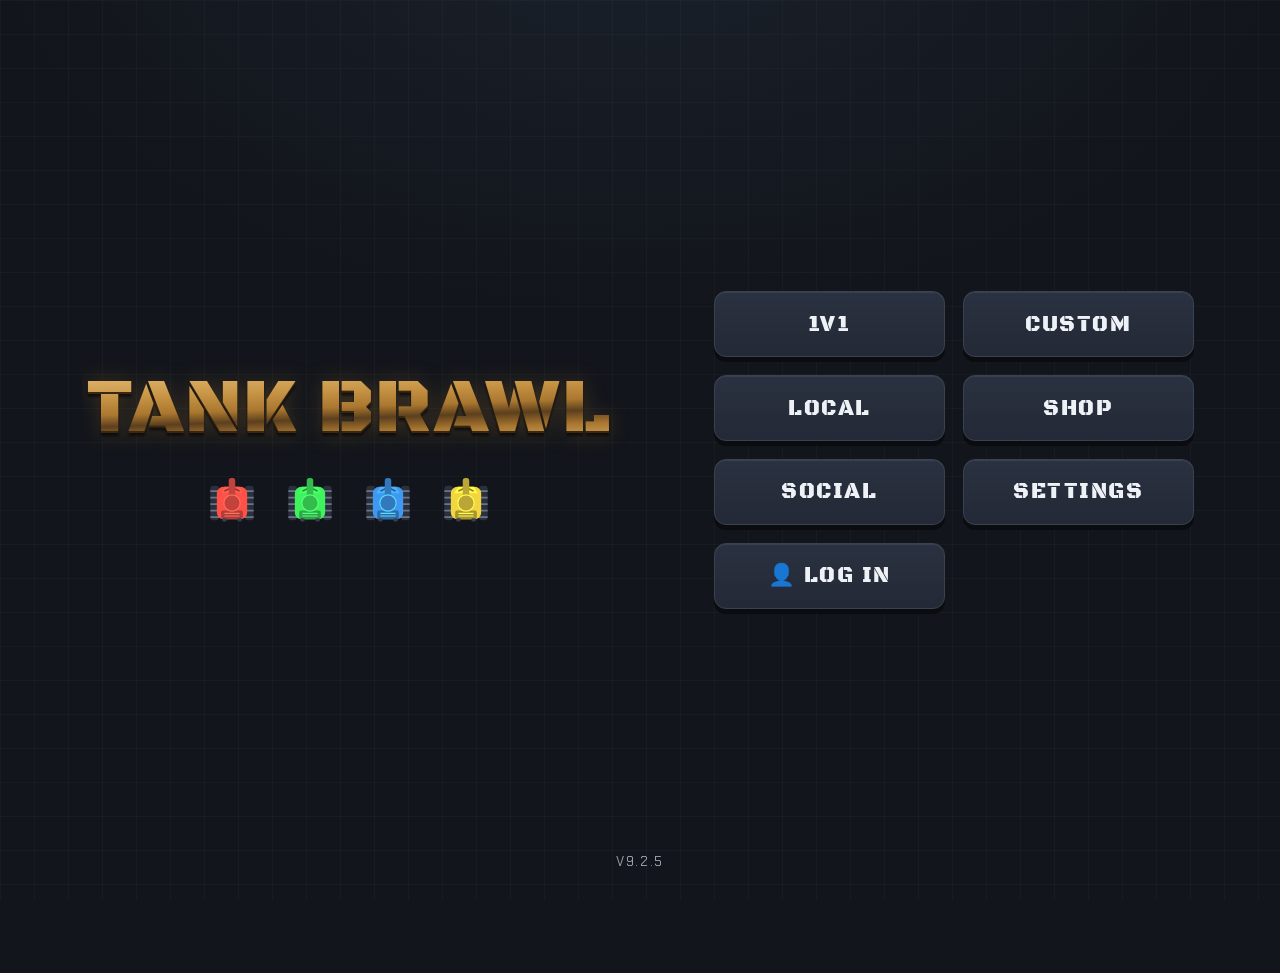
==== commit e05af122: "Add files via upload" ====
--- a/index.html
+++ b/index.html
@@ -26,7 +26,7 @@
         <div class="tank-row" id="menu-tanks" aria-hidden="true"></div>
       </div>
       <nav class="menu-grid">
-        <button class="btn btn-big" data-go="screen-ranked">Ranked</button>
+        <button class="btn btn-big" data-go="screen-duel">1v1</button>
         <button class="btn btn-big" data-go="screen-online">Custom</button>
         <button class="btn btn-big" data-go="screen-local">Local</button>
         <button class="btn btn-big" data-go="screen-shop">Shop</button>
@@ -34,7 +34,7 @@
         <button class="btn btn-big" data-go="screen-settings">Settings</button>
         <button class="btn btn-big" id="menu-login" type="button">👤 Log in</button>
       </nav>
-      <p class="foot">v9.7</p>
+      <p class="foot">v9.2.5</p>
     </section>
 
     <!-- ============ OFFLINE ============ -->
@@ -107,7 +107,7 @@
       </div>
     </section>
 
-    <!-- ============ RANKED RESULTS ============ -->
+    <!-- ============ MATCH RESULTS ============ -->
     <section class="screen screen-center" id="screen-results" aria-label="Match results">
       <h2>Match Results</h2>
       <div class="results-body" id="results-body"></div>
@@ -121,29 +121,21 @@
       <p class="hint vs-wait">Syncing players…</p>
     </section>
 
-    <!-- ============ RANKED ============ -->
-    <section class="screen" id="screen-ranked" aria-label="Ranked">
-      <header class="bar">
-        <button class="btn btn-back" data-go="screen-menu">‹ Back</button>
-        <h2>Ranked</h2>
-      </header>
-      <div class="settings-tabs">
-        <button class="btn tab-btn is-on" id="ranked-tab-1v1" type="button">1v1</button>
-        <button class="btn tab-btn" id="ranked-tab-2v2" type="button">2v2</button>
-      </div>
-      <div id="duo-panel" hidden>
-        <div class="duo-members" id="duo-members"></div>
-        <ul class="duo-invite-list" id="duo-invite-list" hidden></ul>
-        <div class="duo-actions">
-          <button class="btn" id="duo-leave" type="button" hidden>LEAVE TEAM</button>
-        </div>
-      </div>
-      <p class="rank-mybadge" id="ranked-mybadge">Loading…</p>
-      <button class="btn btn-big btn-go" id="ranked-queue" type="button">FIND MATCH</button>
-      <p class="hint" id="ranked-status"></p>
-      <h3 class="board-title">Top 50 worldwide</h3>
-      <ol class="lobby-list" id="ranked-board"><li class="hint">Loading…</li></ol>
-      <li class="board-row board-me" id="ranked-me" hidden></li>
+    <!-- ============ 1v1 ============ -->
+    <section class="screen screen-center" id="screen-duel" aria-label="1v1">
+      <header class="bar">
+        <button class="btn btn-back" data-go="screen-menu">‹ Back</button>
+        <h2>1v1</h2>
+      </header>
+      <div class="duel-card">
+        <p class="duel-blurb">
+          One opponent, first to <b>3</b> round wins. The queue is
+          first-come, first-served — you're paired with whoever has been
+          waiting longest. Every kill pays a 💀 tag into the Shop.
+        </p>
+        <button class="btn btn-big btn-go" id="duel-queue" type="button">FIND MATCH</button>
+        <p class="hint" id="duel-status"></p>
+      </div>
     </section>
 
     <!-- ============ SOCIAL ============ -->
@@ -349,10 +341,8 @@
       <div class="arena-wrap">
         <canvas id="arena"></canvas>
         <span class="multikill" id="multikill" hidden></span>
-        <!-- Second local player (ranked 2v2 couch co-op): their own
-             health and ability readout, so they aren't flying blind. -->
-        <!-- Additional local players (couch co-op / local seats): one
-             stacked readout each, built in game.js. -->
+        <!-- Additional local players (offline couch seats): one stacked
+             health/ability readout each, built in game.js. -->
         <div class="p2-hud" id="p2-hud" hidden></div>
         <div class="loadout-hud" id="loadout-hud" hidden>
           <div class="loadout-slot" data-fire="off" data-cat="offense">
@@ -411,16 +401,6 @@
       <div class="acct-dev" id="acct-dev" hidden>
         <p class="acct-dev-head">⚙ DEV TOOLS</p>
         <div class="dev-row">
-          <span class="dev-label">1v1 Elo <b id="dev-elo1">—</b></span>
-          <button class="btn btn-small" data-dev-elo="1v1" data-delta="-100" type="button">−100</button>
-          <button class="btn btn-small" data-dev-elo="1v1" data-delta="100" type="button">+100</button>
-        </div>
-        <div class="dev-row">
-          <span class="dev-label">2v2 Elo <b id="dev-elo2">—</b></span>
-          <button class="btn btn-small" data-dev-elo="2v2" data-delta="-100" type="button">−100</button>
-          <button class="btn btn-small" data-dev-elo="2v2" data-delta="100" type="button">+100</button>
-        </div>
-        <div class="dev-row">
           <span class="dev-label">Tags <b id="dev-tags">—</b></span>
           <button class="btn btn-small" data-dev-tags data-delta="-10" type="button">−10</button>
           <button class="btn btn-small" data-dev-tags data-delta="10" type="button">+10</button>
@@ -430,9 +410,10 @@
         <button class="btn acct-danger-btn" id="acct-delete" type="button">DELETE ACCOUNT</button>
         <div id="acct-delete-confirm" hidden>
           <p class="acct-warn">
-            <b>This cannot be undone.</b> Your username, email, rating,
-            match records, and friends list are erased for good, and the
-            username is freed for someone else.
+            <b>This cannot be undone.</b> Your username, email, tags,
+            everything you've bought, your match records and your friends
+            list are erased for good, and the username is freed for
+            someone else.
           </p>
           <label class="acct-label" for="acct-pass">Enter your password to confirm</label>
           <input type="password" id="acct-pass" autocomplete="current-password"
--- a/css/style.css
+++ b/css/style.css
@@ -118,7 +118,7 @@
   /* Content screens: cap width and center so forms/lists/boards sit
      in a tidy column rather than stretching edge-to-edge. */
   #screen-online.is-active,
-  #screen-ranked.is-active,
+  #screen-duel.is-active,
   #screen-social.is-active,
   #screen-settings.is-active,
   #screen-local.is-active {
@@ -903,33 +903,13 @@
 .lobby-popover { margin-bottom: 10px; outline: 2px solid rgba(255,255,255,.15); border-radius: 12px; }
 .dnd-row input[type="checkbox"] { width: 22px; height: 22px; accent-color: var(--red, #ff5147); justify-self: start; }
 
-.rank-badge { vertical-align: -3px; margin-right: 2px; }
-.rank-mybadge {
-  display: flex;
-  align-items: center;
-  gap: 8px;
-  font-size: 1.05rem;
-  margin: 6px 0 14px;
-}
-.board-title { margin: 18px 0 8px; opacity: .85; }
-.board-row {
-  display: flex;
-  align-items: center;
-  gap: 10px;
-  padding: 8px 12px;
-}
-.board-pos {
-  width: 44px;
-  font-family: "Black Ops One", system-ui;
-  opacity: .7;
-}
-.board-name { flex: 1; font-weight: 600; }
-.board-elo { font-variant-numeric: tabular-nums; opacity: .85; }
-.board-me {
-  outline: 2px solid var(--red, #ff5147);
-  outline-offset: -2px;
-  border-radius: 10px;
-}
+/* ---- 1v1 screen ---- */
+.duel-card {
+  display: flex; flex-direction: column; align-items: center; gap: 14px;
+  max-width: 520px; margin: 0 auto; text-align: center;
+}
+.duel-blurb { color: #9aa3b2; line-height: 1.5; margin: 0; }
+.duel-blurb b { color: #e7ecf5; }
 
 /* ---- notice banner: drops from the top, works on every screen ---- */
 .notice {
@@ -1206,42 +1186,6 @@
   }
 }
 
-/* ---- 2v2 duo (team party) panel on the Ranked screen ---- */
-#duo-panel {
-  margin: 8px 0 4px;
-  padding: 10px 12px;
-  border: 1px solid var(--rivet);
-  border-radius: 10px;
-  background: rgba(255,255,255,.03);
-}
-.duo-code {
-  margin: 0 0 6px;
-  font-family: "Black Ops One", system-ui;
-  letter-spacing: .06em;
-  color: #cfe6ff;
-}
-.duo-members { display: flex; flex-wrap: wrap; gap: 10px; margin-bottom: 8px; }
-.duo-member {
-  display: inline-flex;
-  align-items: center;
-  gap: 6px;
-  padding: 4px 10px;
-  border: 1px solid var(--rivet);
-  border-radius: 999px;
-  background: rgba(255,255,255,.04);
-}
-.duo-actions { display: flex; flex-wrap: wrap; gap: 8px; align-items: center; }
-.duo-input {
-  width: 7.5ch;
-  padding: 8px 10px;
-  border-radius: 8px;
-  border: 1px solid var(--rivet);
-  background: #161a22;
-  color: var(--chalk);
-  font-family: "Chakra Petch", system-ui;
-  letter-spacing: .12em;
-}
-#ranked-queue:disabled { opacity: .45; cursor: not-allowed; }
 
 .btn-link {
   background: none;
@@ -1257,7 +1201,7 @@
 .btn-link:hover { color: #a9caff; }
 .btn-link:disabled { opacity: .5; cursor: default; }
 
-/* ---- ranked results scoreboard ---- */
+/* ---- post-match scoreboard ---- */
 .results-body { width: min(94vw, 560px); margin: 4px auto 14px; }
 .res-winner {
   text-align: center;
@@ -1290,7 +1234,7 @@
   color: #808896;
   border-bottom: 1px solid var(--rivet);
 }
-.res-head span:not(:first-child), .res-row .res-stat, .res-row .res-elo { text-align: center; }
+.res-head span:not(:first-child), .res-row .res-stat { text-align: center; }
 .res-rows { display: flex; flex-direction: column; gap: 4px; margin-top: 6px; }
 .res-row {
   border-radius: 8px;
@@ -1301,23 +1245,11 @@
 .res-row.team-0 { border-left-color: #4a9eff; }
 .res-row.team-1 { border-left-color: #ff6a4d; }
 .res-name { display: flex; align-items: center; gap: 6px; font-family: "Chakra Petch", system-ui; font-weight: 600; }
-.res-stat b, .res-elo { font-family: "Black Ops One", system-ui; font-size: 1.05rem; }
-.res-stat em, .res-elo em { display: block; font-size: .55rem; font-style: normal; color: #808896; letter-spacing: .08em; }
-.res-elo.elo-up { color: #4bd08a; }
-.res-elo.elo-down { color: #ff6a4d; }
-
-/* duo seats + invite picker */
-.duo-invite-btn { border-style: dashed; opacity: .85; }
-.duo-invite-list {
-  list-style: none;
-  margin: 8px 0;
-  padding: 0;
-  display: flex;
-  flex-direction: column;
-  gap: 6px;
-  max-height: 200px;
-  overflow-y: auto;
-}
+.res-stat b { font-family: "Black Ops One", system-ui; font-size: 1.05rem; }
+.res-stat em { display: block; font-size: .55rem; font-style: normal; color: #808896; letter-spacing: .08em; }
+/* Tags earned is the only thing a match pays out, so it gets the
+   winner's green rather than sitting grey with the other stats. */
+.res-tags b { color: #4bd08a; }
 
 /* account settings modal */
 .acct-modal {
@@ -1448,19 +1380,28 @@
 }
 .shop-group { margin-bottom: 18px; }
 .shop-group.locked { opacity: .72; }
-/* The elite (top-50) group gets a ruby accent so it reads as a prize
-   rather than just another rank shelf. */
-.shop-group-elite {
-  border: 1px solid rgba(224, 17, 95, .38);
+/* The materials shelf is the end of every chain, so it gets a warm
+   metallic frame rather than sitting flush with the colour shelves. */
+.shop-group-material {
+  border: 1px solid rgba(212, 175, 55, .34);
   border-radius: 12px;
   padding: 10px 12px 4px;
   background:
-    radial-gradient(120% 80% at 50% -10%, rgba(224, 17, 95, .14), transparent 70%),
-    rgba(224, 17, 95, .04);
-}
-.shop-group-elite .shop-group-head span:first-child {
-  color: #ff5b8f;
-  text-shadow: 0 0 12px rgba(224, 17, 95, .5);
+    radial-gradient(120% 80% at 50% -10%, rgba(212, 175, 55, .12), transparent 70%),
+    rgba(212, 175, 55, .035);
+}
+.shop-group-material .shop-group-head span:first-child {
+  color: #e8c96a;
+  text-shadow: 0 0 12px rgba(212, 175, 55, .4);
+}
+/* What a locked tile is still waiting on. */
+.shop-need {
+  display: block;
+  margin-top: 2px;
+  font-size: .56rem;
+  line-height: 1.25;
+  letter-spacing: .02em;
+  color: #8b93a3;
 }
 .shop-group-head {
   display: flex;
@@ -1681,12 +1622,7 @@
   box-shadow: inset 0 1px 0 rgba(255, 255, 255, .25), 0 1px 2px rgba(0, 0, 0, .5);
 }
 
-/* Couch co-op: the two ways to fill the empty duo seat sit stacked. */
-.duo-empty-seat { display: flex; flex-direction: column; gap: 6px; }
-.duo-couch-btn { border-style: dashed; opacity: .85; }
-
-
-/* ---------- second local player HUD (ranked 2v2 couch co-op) -------- */
+/* ---------- extra local player HUD (offline couch seats) ---------- */
 /* Sits just above Player 1's readout in the bottom-left, deliberately
    smaller so it never competes with your own health. */
 /* Additional local players stack UPWARD from just above the P1 health
@@ -1743,13 +1679,3 @@
   display: block;
 }
 .arena-wrap.has-touch .p2-hud { bottom: calc(var(--tp-size) + 44px); }
-
-/* Ranked couch-join hint (replaces the old couch button). */
-.duo-join-hint {
-  font-size: .72rem;
-  color: #9fb6dd;
-  letter-spacing: .02em;
-  text-align: center;
-  padding: 2px 4px;
-  opacity: .9;
-}
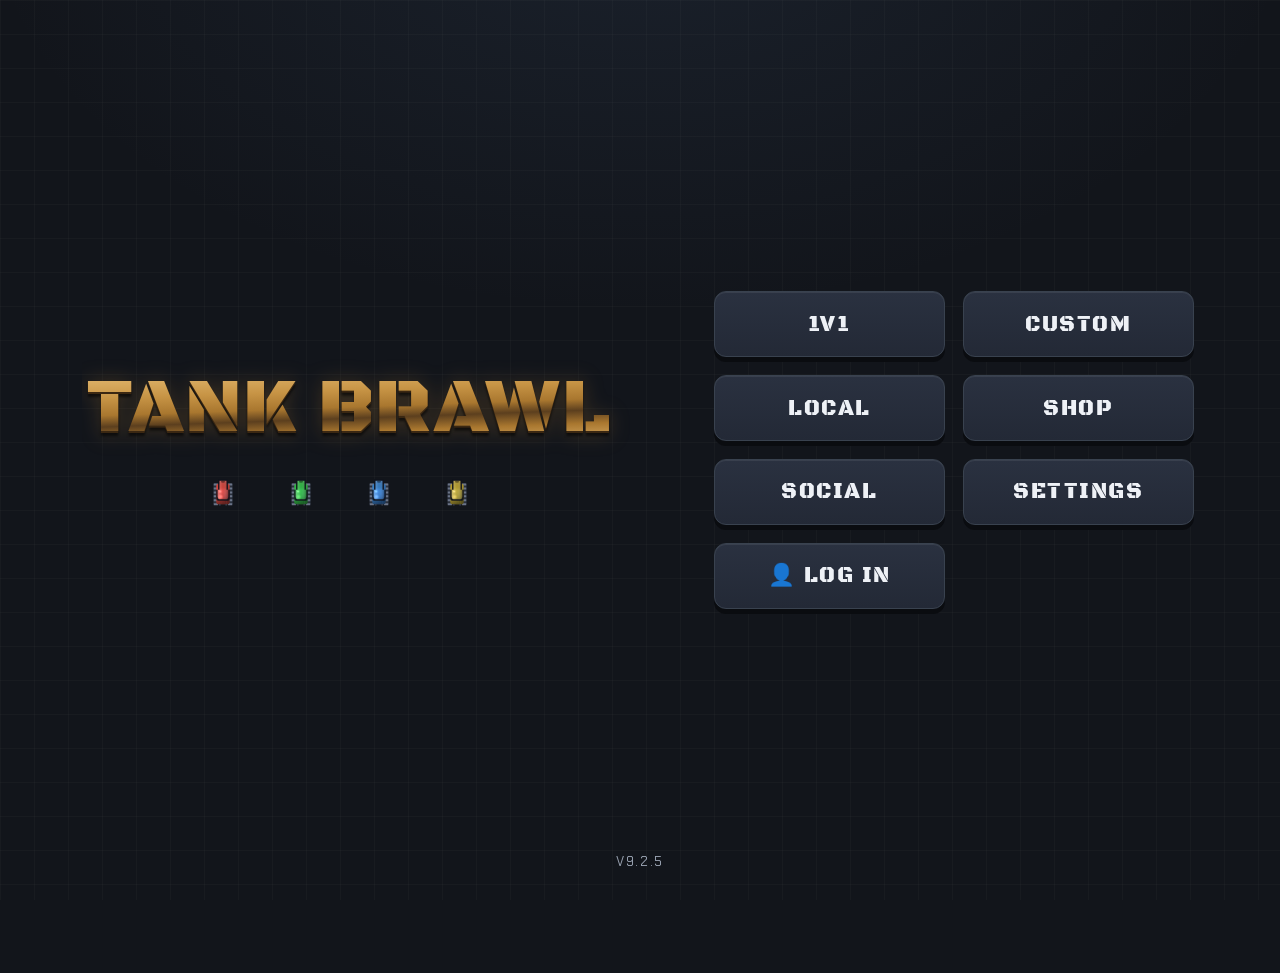
==== commit 73b84764: "Add files via upload" ====
--- a/index.html
+++ b/index.html
@@ -111,6 +111,15 @@
     <section class="screen screen-center" id="screen-results" aria-label="Match results">
       <h2>Match Results</h2>
       <div class="results-body" id="results-body"></div>
+      <!-- XP earned this match, filled in and animated by results.js -->
+      <div class="res-xp" id="results-xp" hidden>
+        <div class="res-xp-top">
+          <span class="res-xp-lvl">LEVEL 0</span>
+          <span class="res-xp-gain"></span>
+        </div>
+        <div class="res-xp-bar"><i></i></div>
+        <p class="res-xp-note"></p>
+      </div>
       <button class="btn btn-big btn-go" id="results-continue" type="button">Continue</button>
     </section>
 
@@ -126,13 +135,10 @@
       <header class="bar">
         <button class="btn btn-back" data-go="screen-menu">‹ Back</button>
         <h2>1v1</h2>
+        <button class="btn btn-small" data-go="screen-shop" aria-label="Shop">💀 Shop</button>
       </header>
       <div class="duel-card">
-        <p class="duel-blurb">
-          One opponent, first to <b>3</b> round wins. The queue is
-          first-come, first-served — you're paired with whoever has been
-          waiting longest. Every kill pays a 💀 tag into the Shop.
-        </p>
+        <p class="duel-blurb">One opponent, first to <b>3</b> round wins.</p>
         <button class="btn btn-big btn-go" id="duel-queue" type="button">FIND MATCH</button>
         <p class="hint" id="duel-status"></p>
       </div>
@@ -142,7 +148,7 @@
     <!-- ============ SHOP ============ -->
     <section class="screen" id="screen-shop" aria-label="Shop">
       <header class="bar">
-        <button class="btn btn-back" data-go="screen-menu">‹ Back</button>
+        <button class="btn btn-back" id="shop-back">‹ Back</button>
         <h2>Shop</h2>
         <span class="tag-purse" id="shop-purse" aria-label="Your tags">
           <span class="tag-coin" aria-hidden="true">💀</span><b id="shop-tags">0</b>
@@ -151,10 +157,12 @@
       <div class="settings-tabs">
         <button class="btn tab-btn is-on" id="shop-tab-colours" type="button">COLOURS</button>
         <button class="btn tab-btn" id="shop-tab-patterns" type="button">PATTERNS</button>
+        <button class="btn tab-btn" id="shop-tab-upgrades" type="button">UPGRADES</button>
       </div>
       <p class="shop-rank" id="shop-rank"></p>
       <div id="shop-colours"></div>
       <div id="shop-patterns" hidden></div>
+      <div id="shop-upgrades" hidden></div>
 
       <!-- Two-colour picker for equipping a pattern -->
       <div class="modal" id="pattern-picker" hidden>
@@ -273,19 +281,24 @@
       <header class="bar">
         <button class="btn btn-back" id="lobby-leave">‹ Leave</button>
         <h2>Lobby</h2>
+        <button class="btn btn-small" data-go="screen-shop" aria-label="Shop">💀 Shop</button>
         <button class="btn btn-small" data-go="screen-settings" aria-label="Settings">⚙</button>
         <button class="btn btn-small bar-end" id="lobby-social" type="button" hidden>👥 Invite</button>
       </header>
       <div class="lobby-grid">
         <div class="lobby-main">
           <div class="panel code-card">
-            <span class="code-label">Lobby code — share it with friends</span>
+            <span class="code-label" id="lobby-code-label">Lobby code — share it with friends</span>
             <div class="code-line">
-              <button class="btn btn-small" id="lobby-hide" type="button"
-                      aria-label="Hide lobby code">👁</button>
               <span class="code-big" id="lobby-code">····</span>
               <button class="btn btn-small" id="lobby-copy">Copy</button>
             </div>
+            <!-- Host only: hides the code for EVERY player in the room.
+                 Starts hidden and is switched on once we know we're the
+                 host, so a guest never sees it flash up. -->
+            <button class="btn btn-small code-hide" id="lobby-hide" type="button" hidden>
+              HIDE CODE
+            </button>
           </div>
           <ul class="lobby-list lobby-popover" id="lobby-social-list" hidden></ul>
           <ul class="lobby-list" id="lobby-players"></ul>
@@ -308,6 +321,8 @@
               <p class="set-label">Closing zone</p>
               <div class="set-row">
                 <button class="btn btn-small set-chip" id="set-zone" type="button">ZONE: OFF</button>
+                <!-- Host can switch skill points off, for a level field. -->
+                <button class="btn btn-small set-chip" id="set-upgrades" type="button">UPGRADES: ON</button>
               </div>
               <div id="set-zone-timer" hidden>
                 <p class="set-label">Shrinks every: <b id="set-zone-val">30s</b></p>
--- a/css/style.css
+++ b/css/style.css
@@ -569,6 +569,10 @@
 /* ---------- lobby ---------- */
 .code-card { display: grid; gap: 8px; }
 .code-line { display: flex; align-items: center; justify-content: space-between; gap: 12px; }
+/* The host's hide toggle sits under the code on its own line, full
+   width, so it reads as a control rather than as decoration next to
+   the digits. */
+.code-hide { width: 100%; justify-content: center; }
 .code-big {
   font-family: "Black Ops One", system-ui;
   font-size: 2.4rem;
@@ -1076,6 +1080,7 @@
 }
 .shrink-timer.warn { color: #ff5147; }
 .sc-card .sc-name {
+  color: #fff;
   display: block;
   font-size: .62rem;
   font-weight: 700;
@@ -1108,7 +1113,10 @@
   font-family: "Black Ops One", system-ui;
   font-size: 1.05rem;
   line-height: 1;
-  color: var(--p);
+  /* White for everyone. Tinting the number to the tank made the darker
+     paints hard to read against the bar, and the sprite beside it
+     already says whose score it is. */
+  color: #fff;
   text-shadow: 0 2px 0 rgba(0, 0, 0, .5);
 }
 
@@ -1679,3 +1687,69 @@
   display: block;
 }
 .arena-wrap.has-touch .p2-hud { bottom: calc(var(--tp-size) + 44px); }
+
+/* ---------- upgrades tab ---------- */
+.up-head {
+  display: flex; align-items: center; gap: 14px;
+  margin: 4px 0 10px; padding: 10px 12px;
+  border: 1px solid rgba(120, 132, 156, .28); border-radius: 12px;
+  background: rgba(120, 132, 156, .06);
+}
+.up-level { flex: 1; display: grid; gap: 5px; }
+.up-lvl { font-family: "Black Ops One", system-ui; letter-spacing: .06em; color: #e7ecf5; }
+.up-bar {
+  height: 9px; border-radius: 5px; overflow: hidden;
+  background: rgba(10, 12, 17, .55); border: 1px solid rgba(120, 132, 156, .3);
+}
+.up-bar > i {
+  display: block; height: 100%;
+  background: linear-gradient(90deg, #4bd08a, #7ee6b0);
+  transition: width .35s ease;
+}
+.up-xp { font-size: .62rem; color: #8b93a3; letter-spacing: .03em; }
+.up-points { text-align: center; min-width: 74px; }
+.up-points b {
+  display: block; font-family: "Black Ops One", system-ui;
+  font-size: 1.6rem; line-height: 1; color: #ffd23f;
+}
+.up-points em { font-style: normal; font-size: .55rem; color: #808896; letter-spacing: .07em; }
+
+.up-group { margin: 12px 0; }
+.up-rows { display: grid; gap: 6px; }
+.up-row {
+  display: flex; align-items: center; gap: 10px;
+  padding: 7px 10px; border-radius: 10px;
+  background: rgba(120, 132, 156, .07);
+  border: 1px solid rgba(120, 132, 156, .16);
+}
+.up-row.is-full { border-color: rgba(75, 208, 138, .4); background: rgba(75, 208, 138, .07); }
+.up-info { flex: 1; display: grid; gap: 2px; min-width: 0; }
+.up-name { color: #e7ecf5; font-size: .8rem; }
+.up-effect { font-size: .58rem; color: #8b93a3; }
+.up-pips { display: flex; gap: 4px; }
+.up-pip {
+  width: 10px; height: 10px; border-radius: 3px;
+  background: rgba(10, 12, 17, .5);
+  border: 1px solid rgba(120, 132, 156, .45);
+}
+.up-pip.on { background: #4bd08a; border-color: #4bd08a; }
+.up-buy { min-width: 46px; }
+.up-reset-line { display: flex; align-items: center; gap: 10px; margin: 6px 0 2px; }
+
+/* XP gain on the results screen */
+.res-xp { margin: 10px 0 4px; padding: 10px 12px;
+  border: 1px solid rgba(120, 132, 156, .28); border-radius: 12px; }
+.res-xp-top { display: flex; justify-content: space-between; align-items: baseline; }
+.res-xp-lvl { font-family: "Black Ops One", system-ui; color: #e7ecf5; }
+.res-xp-gain { color: #4bd08a; font-size: .8rem; }
+.res-xp-bar { height: 10px; margin-top: 7px; border-radius: 5px; overflow: hidden;
+  background: rgba(10, 12, 17, .55); border: 1px solid rgba(120, 132, 156, .3); }
+.res-xp-bar > i { display: block; height: 100%;
+  background: linear-gradient(90deg, #4bd08a, #7ee6b0); width: 0; }
+.res-xp-note { margin-top: 6px; font-size: .62rem; color: #8b93a3; min-height: 1em; }
+.res-xp-note.pop { color: #ffd23f; }
+
+/* allocated points under each tank on the versus card */
+.vs-perks { margin-top: 6px; display: grid; gap: 2px; justify-items: center; }
+.vs-perk { font-size: .55rem; color: #9aa3b2; letter-spacing: .02em; }
+.vs-perk b { color: #ffd23f; font-weight: normal; }
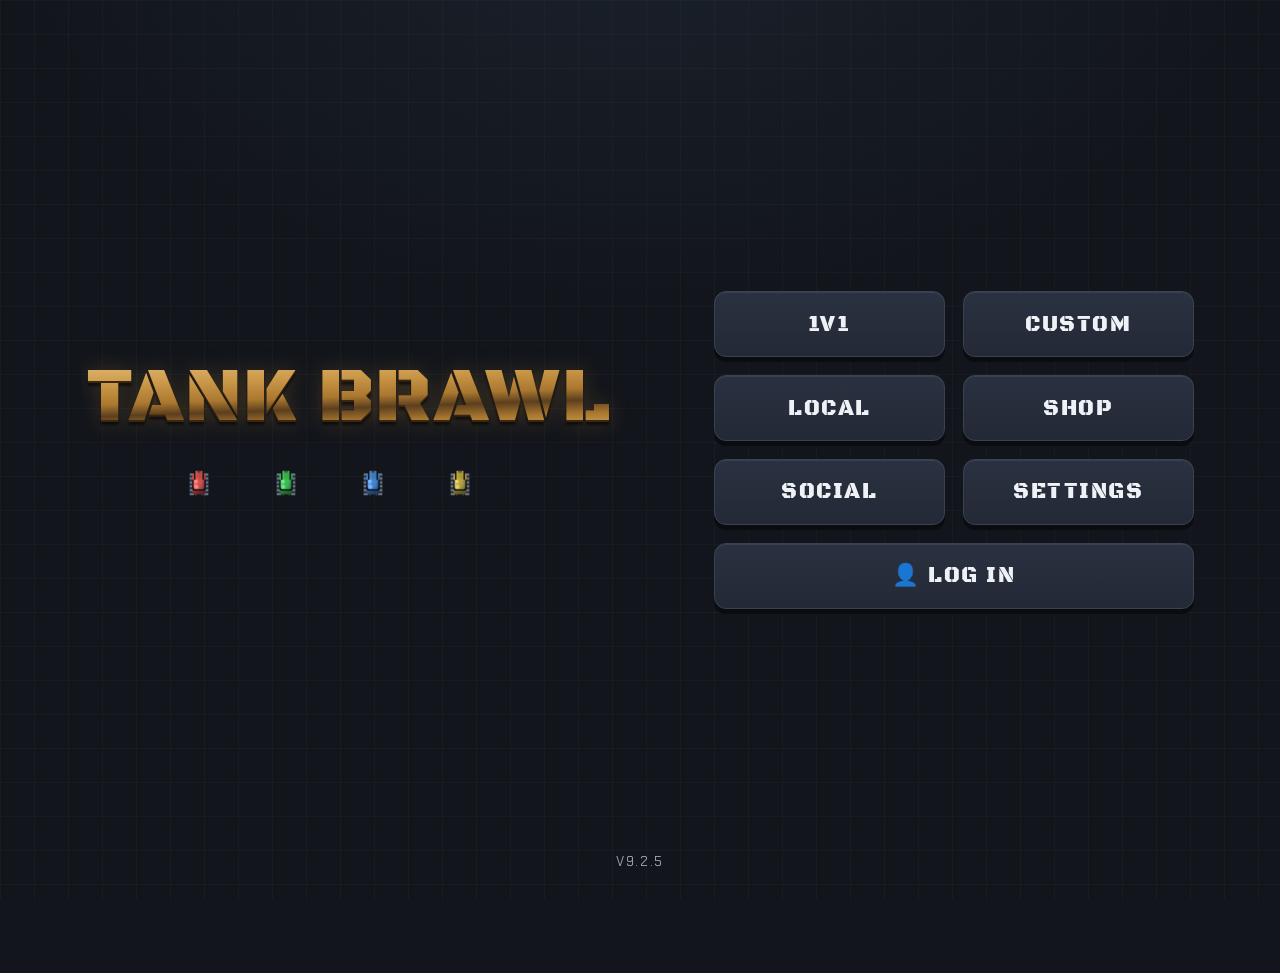
==== commit 24122284: "Add files via upload" ====
--- a/index.html
+++ b/index.html
@@ -165,19 +165,7 @@
       <div id="shop-upgrades" hidden></div>
 
       <!-- Two-colour picker for equipping a pattern -->
-      <div class="modal" id="pattern-picker" hidden>
-        <div class="modal-card pattern-picker-card">
-          <h3>Pick two colours</h3>
-          <p class="pattern-picker-hint">Tap two different colours you own.</p>
-          <div class="pp-grid" id="pattern-picker-grid"></div>
-          <p class="pattern-picker-msg" id="pattern-picker-msg"></p>
-          <div class="pattern-picker-actions">
-            <button class="btn" id="pattern-picker-cancel" type="button">Cancel</button>
-            <button class="btn btn-go" id="pattern-picker-apply" type="button">Wear it</button>
-          </div>
-        </div>
-      </div>
-    </section>
+</section>
 
     <section class="screen" id="screen-social" aria-label="Social">
       <header class="bar">
--- a/css/style.css
+++ b/css/style.css
@@ -93,6 +93,14 @@
     min-width: 420px;
     gap: 16px;
   }
+  /* Seven buttons in two columns leaves the account button stranded in
+     the left-hand column. Span it across both so it sits centred on the
+     bottom row, under Social and Settings. */
+  #screen-menu .menu-grid #menu-login {
+    grid-column: 1 / -1;
+    justify-self: center;
+    min-width: 60%;
+  }
   #screen-menu .foot { position: absolute; bottom: 16px; left: 0; right: 0; }
 }
 
@@ -106,8 +114,11 @@
   /* Hero: bigger logo, roomier tagline, animated tanks visible. */
   #screen-menu .logo { font-size: clamp(3.2rem, 6vw, 5rem); }
   #screen-menu .tagline { font-size: 1rem; letter-spacing: .18em; }
-  #screen-menu .tank-row { display: flex; gap: 26px; margin-top: 10px; }
-  #screen-menu .tank-row .tank { width: 52px; height: 52px; }
+  /* +40% on the sprites, and the gap pulled in — this desktop rule is
+     the one that actually applies on the menu, so editing the base
+     .tank-row rule alone had no effect. */
+  #screen-menu .tank-row { display: flex; gap: 14px; margin-top: 10px; }
+  #screen-menu .tank-row .tank { width: 73px; height: 73px; }
   #screen-menu .menu-hero { gap: 20px; }
 
   /* Menu buttons: chunky, confident targets. */
@@ -277,12 +288,14 @@
 .tank-row {
   display: flex;
   justify-content: center;
-  gap: 18px;
+  /* 40% bigger sprites, and a tighter gap — at the old spacing they
+     read as four separate icons rather than a line-up. */
+  gap: 12px;
   margin-top: 4px;
 }
 .tank-row .tank {
-  width: 38px;
-  height: 38px;
+  width: 53px;
+  height: 53px;
   animation: idle 2.4s ease-in-out infinite;
 }
 .tank-row .tank:nth-child(2) { animation-delay: .3s; }
@@ -1753,3 +1766,58 @@
 .vs-perks { margin-top: 6px; display: grid; gap: 2px; justify-items: center; }
 .vs-perk { font-size: .55rem; color: #9aa3b2; letter-spacing: .02em; }
 .vs-perk b { color: #ffd23f; font-weight: normal; }
+
+/* Upgrade sub-tabs: Tank / Offense / Defense / Agility. Fourteen groups
+   in one column was a long scroll to reach the ability upgrades. */
+.up-subs {
+  display: flex;
+  gap: 6px;
+  margin: 10px 0 12px;
+}
+.up-subs .up-sub {
+  flex: 1;
+  opacity: .55;
+  font-size: .62rem;
+  padding: 7px 4px;
+}
+.up-subs .up-sub b {
+  opacity: .75;
+  margin-left: 4px;
+  font-weight: 700;
+}
+.up-subs .up-sub.is-on {
+  opacity: 1;
+  border-color: #fff;
+}
+
+/* Second-colour picker lives on the colour tile itself now, so the
+   pattern tab no longer needs to re-list every colour in a modal. */
+.shop-cell {
+  position: relative;
+  display: flex;      /* the grid child now — the tile fills it */
+}
+.shop-cell > .shop-tile { flex: 1; min-width: 0; }
+.shop-slot2 {
+  position: absolute;
+  top: 4px;
+  right: 4px;
+  width: 22px;
+  height: 22px;
+  border-radius: 50%;
+  border: 1px solid #39414f;
+  background: rgba(12, 15, 20, .78);
+  color: #aab3c2;
+  font-size: .68rem;
+  line-height: 1;
+  cursor: pointer;
+  opacity: 0;
+  transition: opacity .12s;
+}
+.shop-cell:hover .shop-slot2,
+.shop-slot2.is-on { opacity: 1; }
+.shop-slot2.is-on {
+  background: #2f7bff;
+  border-color: #cfe0ff;
+  color: #fff;
+}
+.shop-tile.is-second { border-color: #2f7bff; }
